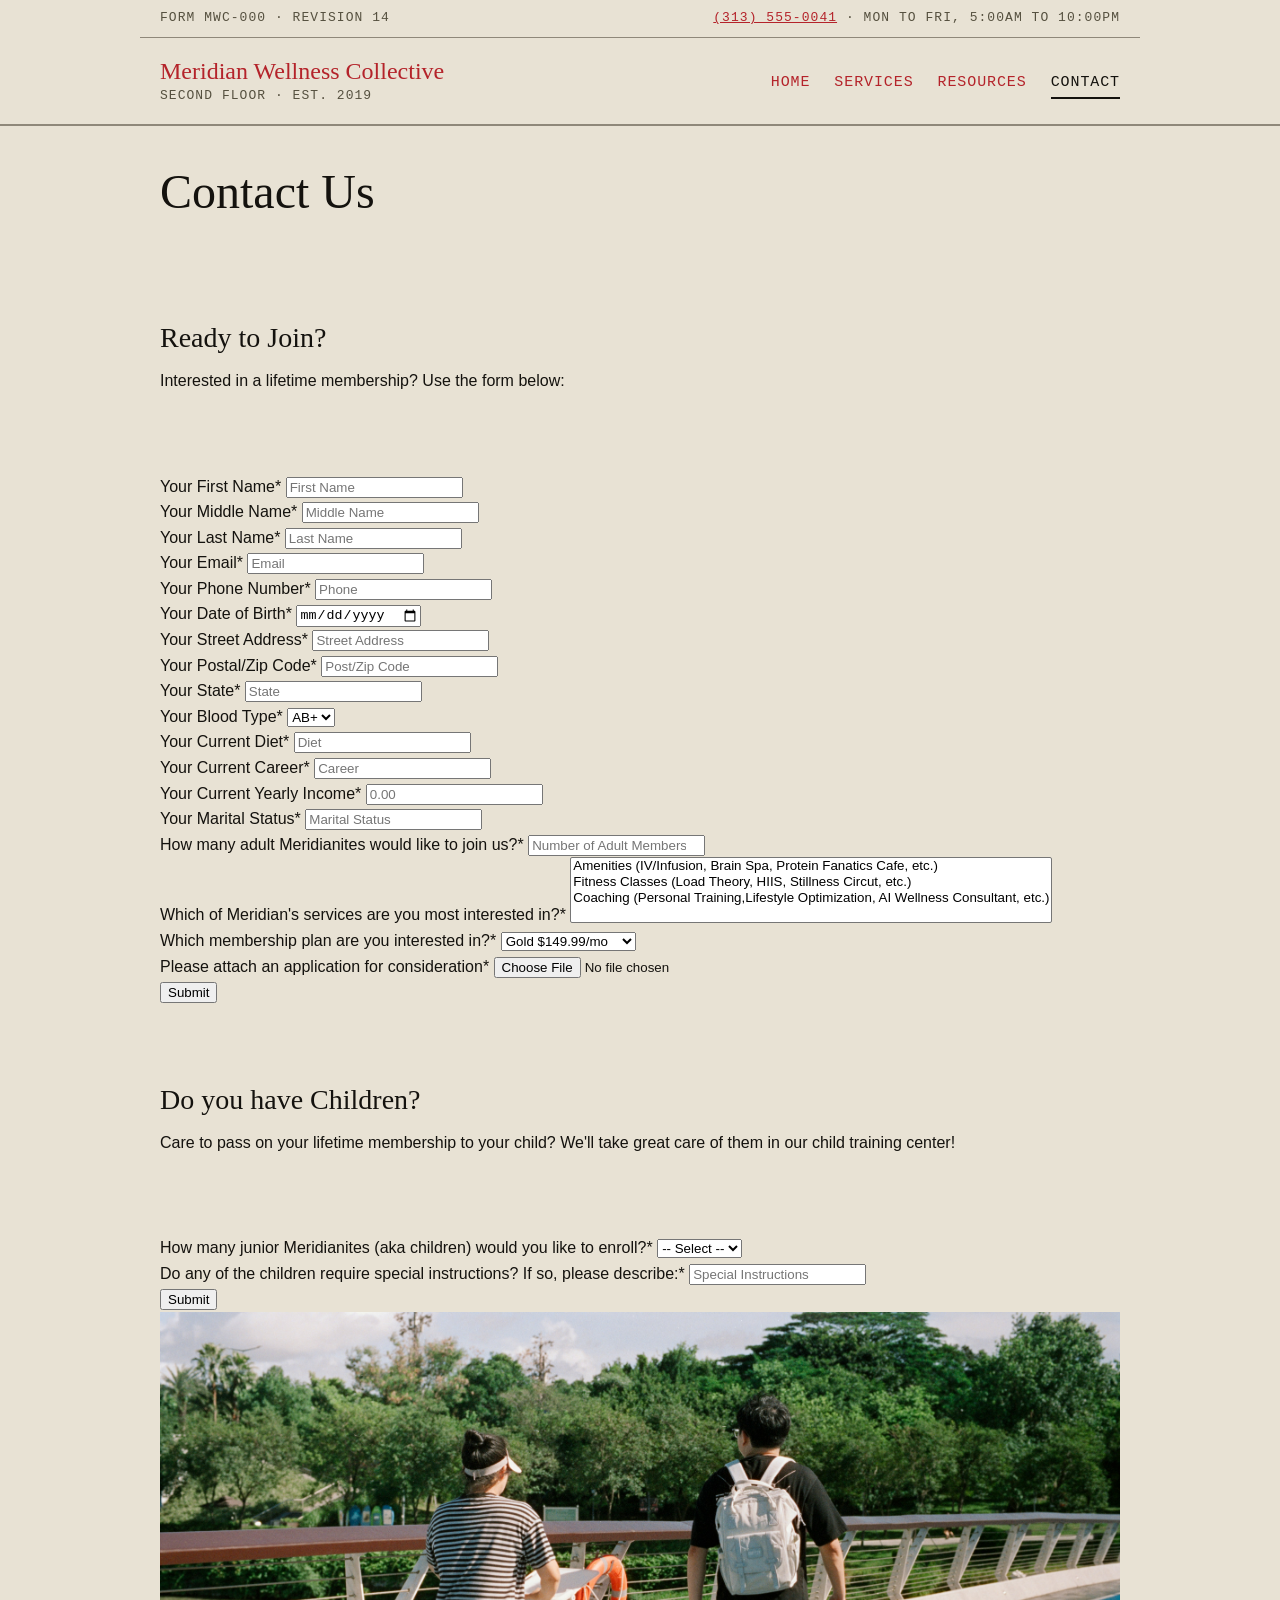
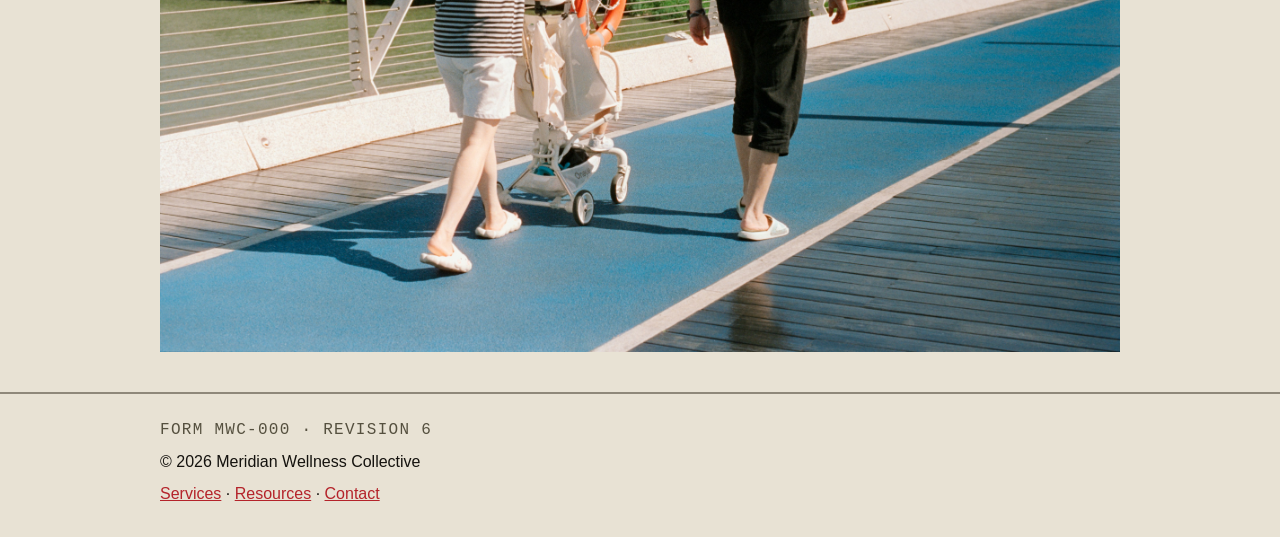
==== contact.html @ 4198a7de "updated form drop downs and image placement css to follow" ====
<!DOCTYPE html>
<html lang="en">

<head>
<meta charset="UTF-8" />
<meta name="viewport" content="width=device-width, initial-scale=1.0" />
<title>Home | Meridian Wellness Collective</title>
<meta name="description" content="Meridian Wellness Collective. A wellness facility on the second floor of the Meridian building in Detroit. Enrolment is ongoing." />
<link rel="stylesheet" href="style.css" />
</head>

<body>
<a class="skip-link" href="#main">Skip to main content</a>
<header class="paperwork site-header">
    <div class="header-bar">
    <p class="stamp">Form MWC-000 &middot; Revision 14</p>
    <p class="stamp header-contact">
        <a href="tel:+13135550041">(313) 555-0041</a>
        <span aria-hidden="true">&middot;</span>
        Mon to Fri, 5:00am to 10:00pm
    </p>
    </div>

    <div class="header-main">
    <a class="brand" href="index.html">
        Meridian Wellness Collective
        <span class="brand-sub">Second floor &middot; Est. 2019</span>
    </a>

    <nav class="site-nav" aria-label="Main">
        <ul>
        <li><a href="index.html">Home</a></li>
        <li><a href="services.html">Services</a></li>
        <li><a href="resources.html">Resources</a></li>
        <li><a href="contact.html" aria-current="page">Contact</a></li>
        </ul>
    </nav>
    </div>
</header>
    <main class="main">
        <section class="contact-heading">
            <div class="wrap">
                <h1>Contact Us</h1>
            </div>
        </section>
        <section class="contact-banner">
            <div class="wrap">
                <h2>Ready to Join?</h2>
                <p>Interested in a lifetime membership? Use the form below:</p>
            </div>
        </section>
        <section class="form-layout">
            <div class="wrap">
                <form>
                    <div class="field">
                        <label for="fname">Your First Name<span class="required">*</span></label>
                        <input type="text" id="fname" name="fname" required autocomplete="given-name" placeholder="First Name">
                    </div>
                    <div class="field">
                        <label for="mname">Your Middle Name<span class="required">*</span></label>
                        <input type="text" id="mname" name="middle-name" required autocomplete="additional-name" placeholder="Middle Name">
                    </div>
                    <div class="field">
                        <label for="lname">Your Last Name<span class="required">*</span></label>
                        <input type="text" id="lname" name="lname" required autocomplete="family-name" placeholder="Last Name">
                    </div>
                    <div class="field">
                        <label for="email">Your Email<span class="required">*</span></label>
                        <input type="email" id="email" name="email" required autocomplete="email" placeholder="Email">
                    </div>
                    <div class="field">
                        <label for="phone">Your Phone Number<span class="required">*</span></label>
                        <input type="tel" id="phone" name="phone" required autocomplete="tel" placeholder="Phone">
                    </div>
                    <div class="field">
                        <label for="date">Your Date of Birth<span class="required">*</span></label>
                        <input type="date" id="date" name="date" required autocomplete="bday" placeholder="Date of Birth">
                    </div>
                    <div class="field">
                        <label for="street-address">Your Street Address<span class="required">*</span></label>
                        <input type="text" id="street-address" name="street-address" required autocomplete="address-line1" placeholder="Street Address">
                    </div>
                    <div class="field">
                        <label for="post">Your Postal/Zip Code<span class="required">*</span></label>
                        <input type="text" id="post" name="post" required autocomplete="postal-code" placeholder="Post/Zip Code">
                    </div>
                    <div class="field">
                        <label for="state">Your State<span class="required">*</span></label>
                        <input type="text" id="state" name="state" required autocomplete="address-level1" placeholder="State">
                    </div>
                    <div class="field">
                        <label for="blood">Your Blood Type<span class="required">*</span></label>
                        <select name="blood" id="blood" required>
                            <option value="o-neg">O-</option>
                            <option value="o-pos">O+</option>
                            <option value="a-neg" selected>A-</option>
                            <option value="a-pos" selected>A+</option>
                            <option value="b-neg" selected>B-</option>
                            <option value="b-pos" selected>B+</option>
                            <option value="ab-neg" selected>AB-</option>
                            <option value="ab-pos" selected>AB+</option>
                        </select>
                        <!--<input type="text" id="blood" name="blood" required placeholder="Blood Type">-->
                    </div>
                    <div class="field">
                        <label for="diet">Your Current Diet<span class="required">*</span></label>
                        <input type="text" id="diet" name="diet" required placeholder="Diet">
                    </div>
                    <div class="field">
                        <label for="career">Your Current Career<span class="required">*</span></label>
                        <input type="text" id="career" name="career" required placeholder="Career">
                    </div>
                    <div class="field">
                        <label for="income">Your Current Yearly Income<span class="required">*</span></label>
                        <input type="number" step="0.01" min="0" placeholder="0.00" aria-label="Amount in USD" id="income" name="income" required>
                    </div>
                    <div class="field">
                        <label for="marital">Your Marital Status<span class="required">*</span></label>
                        <input type="text" id="marital" name="marital" required placeholder="Marital Status">
                    </div>
                    <div class="field">
                        <label for="numAdults">How many adult Meridianites would like to join us?<span class="required">*</span></label>
                        <input type="number" id="numAdults" name="numAdults" required placeholder="Number of Adult Members">
                    </div>
                    <div class="field">
                        <label for="services">Which of Meridian's services are you most interested in?<span class="required">*</span></label>
                        <select name="services" id="services" multiple required>
                            <option value="amenities">Amenities (IV/Infusion, Brain Spa, Protein Fanatics Cafe, etc.)</option>
                            <option value="fitness-classes">Fitness Classes (Load Theory, HIIS, Stillness Circut, etc.)</option>
                            <option value="coaching">Coaching (Personal Training,Lifestyle Optimization, AI Wellness Consultant, etc.)</option>
                        </select>
                        <!--<input type="text" id="services" name="services" required placeholder="Services">-->
                    </div>
                    <div class="field">
                        <label for="plan">Which membership plan are you interested in?<span class="required">*</span></label>
                        <select name="plan" id="plan" required>
                            <option value="bronze">Bronze: $39.99/mo</option>
                            <option value="silver">Silver: $79.99/mo</option>
                            <option value="gold" selected>Gold $149.99/mo</option>
                        </select>
                        <!--<input type="text" id="plan" name="plan" required placeholder="Plan Selection">-->
                    </div>
                    <div class="field">
                        <label for="app">Please attach an application for consideration<span class="required">*</span></label>
                        <input type="file" id="app" name="app" accept=".pdf" required placeholder="Application">
                    </div>
                    <button type="submit">Submit</button>
                </form>
            </div>
        </section>

        <section class="childcare-description">
            <section class="contact-banner">
            <div class="wrap">
                <h2>Do you have Children?</h2>
                <p>Care to pass on your lifetime membership to your child? We'll take great care of them in our child training center!</p>
            </div>
            </section>
        </section>
        <section class="form-layout childcare-form-layout">
            <div class="wrap childcare-grid">
                <form id="dynamic-form">
                    <div class="field">
                        <label for="numChildren">How many junior Meridianites (aka children) would you like to enroll?<span class="required">*</span></label>
                        <select id="numChildren" name="numChildren">
                            <option value="">-- Select --</option>
                        </select>
                            <div id="childrenContainer"></div>
                    </div>
                    <div class="field">
                        <label for="specialInstructions">Do any of the children require special instructions? If so, please describe:<span class="required">*</span></label>
                        <input type="text" id="special" placeholder="Special Instructions">
                    </div>
                    <button type="submit">Submit</button>
                </form>
                <aside class="childcare-image">
                <img src="images/child_training.jpg"
                alt="Two adults walking outside one pushing a stroller with a child, the other wearing a backpack."
                width="1200" height="675"/>
                </aside>
            </div>
        </section>
        <script src="script.js"></script>
    </main>
<footer class="paperwork site-footer">
    <div class="wrap">
    <p class="stamp">Form MWC-000 &middot; Revision 6</p>
    <p>&copy; 2026 Meridian Wellness Collective</p>
    <p><a href="services.html">Services</a> &middot; <a href="resources.html">Resources</a> &middot; <a href="contact.html">Contact</a> </p>
    </div>
</footer>
</body>
</html>
---- style.css ----
/*Every section in the HTML needs a <div class="wrap"> directly
inside it. That div is what creates page padding and the
max width. Without it the text touches the screen edge. */


/* 1. Colors and fonts */
:root {
  /* The ad. Dark sections. */
  --ad-bg: #170B27;
  --ad-surface: #241137;
  --ad-text: #EDE6F5;
  --ad-cyan: #35E5E0;
  --ad-lilac: #C3A9E8;
  --ad-magenta: #FF3D9A;
  --ad-line: #453163;

  /* The paperwork. Light sections. */
  --paper-bg: #E8E2D4;
  --paper-surface: #F2EEE4;
  --paper-text: #14120E;
  --paper-muted: #55503F;
  --paper-red: #B4232A;
  --paper-line: #8F887A;

  /* Fonts */
  --font-display: Georgia, "Times New Roman", serif;
  --font-body: Verdana, Geneva, Arial, sans-serif;
  --font-doc: "Courier New", Courier, monospace;

  /* Spacing */
  --gap: 1.25rem;
  --gap-lg: 2.5rem;
  --pad-page: 1.25rem;
}


/* 2. BASE */
*,
*::before,
*::after {
  box-sizing: border-box;
}

body {
  margin: 0;
  background: var(--paper-bg);
  color: var(--paper-text);
  font-family: var(--font-body);
  font-size: 1rem;
  line-height: 1.6;
}

h1,
h2,
h3 {
  font-family: var(--font-display);
  font-weight: normal;
  line-height: 1.1;
  margin: 0 0 0.5em;
}

h1 {
  font-size: 2.25rem;
}

h2 {
  font-size: 1.75rem;
}

h3 {
  font-size: 1.25rem;
}

/* The promise. One per page. Hero text. */
.promise {
  font-family: var(--font-display);
  font-size: 2.75rem;
  line-height: 1.05;
  margin: 0 0 1rem;
  max-width: 18ch;
}

p {
  margin: 0 0 1rem;
}

p:last-child {
  margin-bottom: 0;
}

img {
  max-width: 100%;
  height: auto;
  display: block;
}

/* Courier is for anything that looks like a form: stamps,
   dates, footnotes. 16 point or larger. */
.stamp,
.field-note,
.register {
  font-family: var(--font-doc);
  font-size: 1rem;
}

.stamp {
  text-transform: uppercase;
  letter-spacing: 0.08em;
}

.field-note {
  display: block;
}


/* 3. The two section types. Put .ad or .paperwork on a
   <section>. That one class sets the colors for the block. */
.ad {
  background: var(--ad-bg);
  color: var(--ad-text);
}

.ad a {
  color: var(--ad-cyan);
}

.ad a:hover {
  color: var(--ad-magenta);
}

.ad h1,
.ad h2,
.ad h3 {
  color: var(--ad-text);
}

.ad .stamp,
.ad .field-note {
  color: var(--ad-lilac);
}

.paperwork {
  background: var(--paper-bg);
  color: var(--paper-text);
}

.paperwork a {
  color: var(--paper-red);
}

.paperwork a:hover {
  color: var(--paper-text);
}

.paperwork .stamp,
.paperwork .field-note {
  color: var(--paper-muted);
}


/* 4. Accessibility */
.skip-link {
  position: absolute;
  left: -9999px;
  background: var(--paper-text);
  color: #FFFFFF;
  padding: 0.75rem 1rem;
  z-index: 100;
}

.skip-link:focus {
  left: 0;
  top: 0;
}

:focus-visible {
  outline: 3px solid var(--paper-red);
  outline-offset: 2px;
}

.ad :focus-visible {
  outline-color: var(--ad-cyan);
}

/* The footnote number next to a claim */
.fn-ref {
  font-family: var(--font-doc);
  font-size: 0.75em;
  vertical-align: super;
  line-height: 0;
}

/* The list of footnotes at the bottom of the page */
.register {
  max-width: 70ch;
  color: var(--paper-muted);
  line-height: 1.55;
  padding-left: 1.5rem;
}

.register li {
  padding: 0.5rem 0;
}

.fn-back {
  font-family: var(--font-doc);
  font-size: 0.875rem;
  white-space: nowrap;
}

@media (prefers-reduced-motion: reduce) {

  *,
  *::before,
  *::after {
    animation-duration: 0.01ms !important;
    transition-duration: 0.01ms !important;
  }
}


/* 5. LAYOUT
   Mobile first. One breakpoint at 768px, at the bottom of
   this section. */

.wrap {
  max-width: 1000px;
  margin: 0 auto;
  padding: 2.5rem var(--pad-page);
}

.lede {
  font-size: 1.125rem;
}

.ad .lede {
  color: var(--ad-lilac);
}

.paperwork .lede {
  color: var(--paper-muted);
}

/* Header. Same markup on all four pages. */
.site-header {
  border-bottom: 2px solid var(--paper-line);
}

.header-bar {
  display: flex;
  flex-wrap: wrap;
  gap: 0.5rem 1.5rem;
  justify-content: space-between;
  align-items: baseline;
  max-width: 1000px;
  margin: 0 auto;
  padding: 0.5rem var(--pad-page);
  border-bottom: 1px solid var(--paper-line);
  font-size: 0.8125rem;
}

.header-bar .stamp {
  margin: 0;
  font-size: 0.8125rem;
}

.header-main {
  display: flex;
  flex-direction: column;
  gap: var(--gap);
  max-width: 1000px;
  margin: 0 auto;
  padding: 1.25rem var(--pad-page);
}

.brand {
  font-family: var(--font-display);
  font-size: 1.5rem;
  line-height: 1.15;
  text-decoration: none;
  color: var(--paper-text);
}

.brand:hover {
  color: var(--paper-red);
}

.brand-sub {
  display: block;
  font-family: var(--font-doc);
  font-size: 0.8125rem;
  text-transform: uppercase;
  letter-spacing: 0.08em;
  color: var(--paper-muted);
  margin-top: 0.25rem;
}

/* Navigation. Use the <ul> markup on every page. */
.site-nav ul {
  display: flex;
  flex-wrap: wrap;
  gap: 0.25rem 1.5rem;
  list-style: none;
  margin: 0;
  padding: 0;
}

.site-nav a {
  font-family: var(--font-doc);
  text-transform: uppercase;
  letter-spacing: 0.06em;
  font-size: 0.9375rem;
  text-decoration: none;
  padding: 0.375rem 0;
  border-bottom: 2px solid transparent;
}

.site-nav a:hover {
  border-bottom-color: var(--paper-red);
}

.site-nav a[aria-current="page"] {
  border-bottom-color: var(--paper-text);
  color: var(--paper-text);
}

/* Fallback so bare <nav><a> links are still readable on any
   page not yet converted to the <ul> markup. Delete once all
   four pages use .site-nav ul. */
header nav>a {
  display: inline-block;
  font-family: var(--font-doc);
  text-transform: uppercase;
  font-size: 0.9375rem;
  text-decoration: none;
  margin-right: 1.5rem;
  padding: 0.375rem 0;
}

/* Buttons */
.button {
  display: inline-block;
  font-family: var(--font-doc);
  font-size: 0.9375rem;
  text-transform: uppercase;
  letter-spacing: 0.06em;
  text-decoration: none;
  padding: 0.75rem 1.25rem;
  border: 2px solid currentColor;
}

.button:hover {
  background: var(--paper-text);
  color: var(--paper-surface);
}

.ad .button {
  color: var(--ad-cyan);
}

.ad .button:hover {
  background: var(--ad-cyan);
  color: var(--ad-bg);
}

.button-primary {
  background: var(--paper-red);
  border-color: var(--paper-red);
  color: var(--paper-surface);
}

.paperwork a.button-primary {
  color: var(--paper-surface);
}

.button-primary:hover {
  background: var(--paper-text);
  border-color: var(--paper-text);
}

.header-cta {
  align-self: flex-start;
}

/* Figures */
figure {
  margin: 0 0 var(--gap-lg);
}

figcaption {
  padding-top: 0.5rem;
  font-size: 0.9375rem;
}

.figure-full img {
  width: 100%;
  border: 1px solid var(--paper-line);
}

/* Two column split. One column until the breakpoint. */
.split {
  display: grid;
  grid-template-columns: 1fr;
  gap: var(--gap-lg);
}

.split>figure {
  margin: 0;
}

.split img {
  width: 100%;
  border: 1px solid var(--paper-line);
}

.split figcaption {
  padding-top: 0.5rem;
  font-size: 0.9375rem;
}

.split .field-note {
  display: block;
  color: var(--paper-muted);
}

/* Tables */
table {
  width: 100%;
  border-collapse: collapse;
  margin: 0 0 1.5rem;
  font-size: 0.9375rem;
}

caption {
  font-family: var(--font-doc);
  font-size: 1rem;
  text-align: left;
  padding-bottom: 0.5rem;
  color: var(--paper-muted);
}

thead th {
  font-family: var(--font-doc);
  font-size: 0.875rem;
  text-transform: uppercase;
  text-align: left;
  padding: 0.625rem 0.75rem;
  border-bottom: 2px solid var(--paper-line);
}

tbody th,
tbody td {
  text-align: left;
  padding: 0.625rem 0.75rem;
  border-bottom: 1px solid var(--paper-line);
  vertical-align: top;
}

/* Wide tables scroll sideways on a phone rather than
   squashing. Wrap the table in <div class="table-scroll">. */
.table-scroll {
  overflow-x: auto;
}

/* Tables in a dark section */
.ad caption {
  color: var(--ad-lilac);
}

.ad thead th,
.ad tbody th,
.ad tbody td {
  border-bottom-color: var(--ad-line);
}

/* Description lists. Used on services. */
dl {
  margin: 0 0 1.5rem;
}

dt {
  font-family: var(--font-doc);
  text-transform: uppercase;
  letter-spacing: 0.06em;
  font-size: 0.9375rem;
  padding-top: 0.75rem;
  border-top: 1px solid var(--paper-line);
}

dd {
  margin: 0.25rem 0 0.75rem;
  color: var(--paper-muted);
}

.ad dt {
  border-top-color: var(--ad-line);
}

.ad dd {
  color: var(--ad-lilac);
}

/* Footer */
.site-footer {
  border-top: 2px solid var(--paper-line);
}

.site-footer .wrap {
  padding-top: 1.5rem;
  padding-bottom: 1.5rem;
}

.site-footer p {
  margin-bottom: 0.375rem;
}


/* 5B. BREAKPOINT
   Everything above is the mobile layout. */

h1 {
  font-size: 3rem;
}

.promise {
  font-size: 4rem;
}

.header-main {
  flex-direction: row;
  align-items: center;
  justify-content: space-between;
  gap: var(--gap-lg);
}

.header-cta {
  align-self: center;
}

.split {
  grid-template-columns: 1fr 1fr;
  align-items: start;
}

.split-wide {
  grid-template-columns: 1fr 1.4fr;
}

.stats {
  grid-template-columns: repeat(3, 1fr);
}

.gallery {
  grid-template-columns: repeat(3, 1fr);
}

.quotes {
  grid-template-columns: repeat(3, 1fr);
}

.visit {
  grid-template-columns: 1fr 1fr;
}

.svc-plans {
  grid-template-columns: repeat(3, 1fr);
}

.resource-grid {
  grid-template-columns: repeat(3, 1fr);
}

.supplemental-links {
  grid-template-columns: repeat(2, 1fr);
}

.form-grid {
  grid-template-columns: 1fr 1fr;
}


/* 6. PER PAGE
   Add rules under your name. Prefix your class names. */


/* Home - Danny */
.gallery img {
  height: 320px;
  object-fit: cover;
  object-position: top;
}

.record figure img {
  max-height: 420px;
  object-fit: cover;
  object-position: top;
}

/* Filed figures */
/* Image beside a table. The table gets the wider column. */
.split-wide {
  grid-template-columns: 1fr;
}

.stats {
  display: grid;
  grid-template-columns: 1fr 1fr;
  gap: 1px;
  background: var(--paper-line);
  border: 1px solid var(--paper-line);
  margin: 0;
}

.stat {
  background: var(--paper-surface);
  padding: 1rem;
}

.stat dt {
  border-top: none;
  padding-top: 0;
  font-size: 0.8125rem;
  color: var(--paper-muted);
}

.stat dd {
  font-family: var(--font-display);
  font-size: 2rem;
  line-height: 1;
  margin: 0.375rem 0 0;
  color: var(--paper-text);
}


/* Before and after */
.evidence {
  display: grid;
  grid-template-columns: 1fr;
  gap: var(--gap-lg);
  margin-bottom: var(--gap-lg);
}

.split .evidence {
  display: grid;
  grid-template-columns: 1fr 1fr;
  gap: var(--gap);
}

.evidence figure {
  margin: 0;
}

.evidence img {
  width: 100%;
  border: 1px solid var(--paper-line);
}

/* The six principles */
.doctrine {
  max-width: 60ch;
  padding-left: 1.5rem;
  margin: 0;
}

.doctrine li {
  padding: 0.625rem 0;
  border-bottom: 1px solid var(--ad-line);
}

.doctrine li:last-child {
  border-bottom: none;
}

.doctrine strong {
  color: var(--ad-cyan);
  font-weight: normal;
}

/* Founder photographic record */
.gallery-heading {
  margin-top: var(--gap-lg);
}

.gallery {
  display: grid;
  grid-template-columns: 1fr;
  gap: var(--gap-lg);
}

.gallery figure {
  margin: 0;
}

.gallery img {
  width: 100%;
  border: 1px solid var(--paper-line);
}

.plate {
  display: block;
  font-family: var(--font-doc);
  font-size: 0.8125rem;
  text-transform: uppercase;
  letter-spacing: 0.08em;
  color: var(--paper-muted);
  margin-bottom: 0.25rem;
}

/* Member voices */
.quotes {
  display: grid;
  grid-template-columns: 1fr;
  gap: var(--gap-lg);
}

.quote {
  margin: 0;
}

.quote blockquote {
  margin: 0 0 0.75rem;
  padding-left: 1rem;
  border-left: 2px solid var(--ad-cyan);
  font-family: var(--font-display);
  font-size: 1.25rem;
  line-height: 1.35;
}

.quote figcaption {
  font-family: var(--font-doc);
  font-size: 0.875rem;
  color: var(--ad-lilac);
  padding-top: 0;
}

/* Visiting */
.visit {
  display: grid;
  grid-template-columns: 1fr;
  gap: var(--gap-lg);
  align-items: start;
}

.map-frame iframe {
  width: 100%;
  height: 320px;
  border: 1px solid var(--paper-line);
  display: block;
}

.map-frame .field-note {
  padding-top: 0.5rem;
}


/* Services - Nyeri. Prefix: svc- */

.services-nav {
  display: flex;
  flex-wrap: wrap;
  gap: 0.5rem 1.5rem;
  padding-bottom: 1.5rem;
  border-bottom: 1px solid var(--paper-line);
  margin-bottom: var(--gap-lg);
}

.services-nav a {
  font-family: var(--font-doc);
  font-size: 0.9375rem;
  text-transform: uppercase;
  letter-spacing: 0.06em;
}

/* Membership plans, built by script.js from planData */
.svc-plans {
  display: grid;
  grid-template-columns: 1fr;
  gap: var(--gap);
}

.plan-card {
  background: var(--paper-surface);
  border: 1px solid var(--paper-line);
  padding: 1.25rem;
}

.plan-card h3 {
  font-family: var(--font-doc);
  font-size: 1rem;
  text-transform: uppercase;
  letter-spacing: 0.08em;
  margin-bottom: 0.5rem;
}

.plan-card .plan-price {
  font-family: var(--font-display);
  font-size: 2rem;
  line-height: 1;
  margin: 0 0 0.75rem;
}

.plan-card ul {
  margin: 0;
  padding-left: 1.25rem;
  font-size: 0.9375rem;
  color: var(--paper-muted);
}

.plan-card li {
  padding: 0.25rem 0;
}


/* Resources - Wyatt. Prefix: res- */
#res-page-head {
 
#res-page-head {
  font-size: 2.25rem;
  font-weight: normal;
  line-height: 1.1;
  text-transform: uppercase;
  text-align: center;
  font-family: var(--font-display);
}

#res-wellness-heading {
  font-size: 1.75rem;
  font-weight: normal;
  line-height: 1.1;
  text-align: center;
  font-family: var(--font-display);
}

.res-video {
  margin: 0 0 2.5rem;
  padding-bottom: 2rem;
  border-bottom: 1px solid #e0e0e0;
}

.res-video-content {
  max-width: 640px;
  margin: 0 auto;
}

.res-video-content video {
  width: 100%;
  border-radius: 10px;
  box-shadow: 0 1px 3px rgba(0, 0, 0, 0.06);
}

.res-video-content figcaption {
  padding-top: 0.5rem;
  text-align: center;
}

.res-resource-grid {
  display: grid;
  grid-template-columns: repeat(auto-fit, minmax(280px, 1fr));
  gap: 1.25rem;
}

.res-resource-card {
  display: flex;
  align-items: center;
  justify-content: space-between;
  gap: 1rem;
  background: #fff;
  border: 1px solid #e5e5e5;
  border-radius: 10px;
  padding: 1rem 1.25rem;
  box-shadow: 0 1px 3px rgba(0, 0, 0, 0.06);
  transition: transform 0.15s ease, box-shadow 0.15s ease;
}

.res-resource-card:hover {
  transform: translateY(-2px);
  box-shadow: 0 4px 10px rgba(0, 0, 0, 0.1);
}

.res-resource-card a {
  flex: 1;
  font-weight: 600;
  font-size: 1.05rem;
  color: #1a1a1a;
  text-decoration: none;
}

.res-resource-card a:hover {
  color: #ff6a00;
  text-decoration: underline;
}

.res-resource-card img {
  width: 100px;
  height: 100px;
  object-fit: contain;
  background: #f2f2f2;
  border-radius: 8px;
  flex-shrink: 0;
}


/* ---------- Supplemental products grid ---------- */
.res-supplemental {
  margin-top: 2.5rem;
  padding-top: 2rem;
  border-top: 1px solid #e0e0e0;
}

.res-supplemental-links {
  display: grid;
  grid-template-columns: repeat(auto-fit, minmax(200px, 1fr));
  gap: 1.25rem;
}

.res-supplemental-links {
.res-supplemental-links > a {
  display: flex;
  flex-direction: column;
  justify-content: center;
  background: #fff;
  border: 1px solid #e5e5e5;
  border-radius: 10px;
  padding: 1rem;
  text-align: center;
  text-decoration: none;
  color: inherit;
  box-shadow: 0 1px 3px rgba(0, 0, 0, 0.06);
  transition: transform 0.15s ease, box-shadow 0.15s ease;
}

.res-supplemental-links:hover {
.res-supplemental-links > a:hover {
  transform: translateY(-2px);
  box-shadow: 0 4px 10px rgba(0, 0, 0, 0.1);
  color: #ff6a00;
}

.res-supplemental-links img {
  width: 100%;
  height: 150px;
  object-fit: cover;
  border-radius: 6px;
  margin-bottom: 0.75rem;
  display: block;
}

.res-supplemental-links a {
  font-weight: 600;
  font-size: 1.05rem;
  color: #1a1a1a;
  text-decoration: none;
  margin-bottom: 0.4rem;
}

.res-supplemental-links a:hover {
  color: #ff6a00;
  text-decoration: underline;
}

.res-supplemental-links p {
  margin: 0;
  font-size: 0.9rem;
  color: #555;
  line-height: 1.4;
}

@media (max-width: 480px) {
  .supplemental-links {
    grid-template-columns: 1fr;
  }
}


  .res-supplemental-links {
    grid-template-columns: 1fr;
  }
}
/* Contact - Christina. Prefix: con- */

form {
  background: var(--paper-surface);
  border: 1px solid var(--paper-line);
  padding: 1.25rem;
}

/* Put class="form-grid" on the div wrapping the .field rows
   to get two columns above the breakpoint. */
.form-grid {
  display: grid;
  grid-template-columns: 1fr;
  gap: var(--gap);
}

.field {
  display: flex;
  flex-direction: column;
  gap: 0.375rem;
  margin-bottom: var(--gap);
}

label {
  font-family: var(--font-doc);
  font-size: 0.9375rem;
  text-transform: uppercase;
  letter-spacing: 0.04em;
}

.required {
  color: var(--paper-red);
  margin-left: 0.25rem;
}

input,
select,
textarea {
  font-family: var(--font-body);
  font-size: 1rem;
  padding: 0.625rem;
  border: 1px solid var(--paper-line);
  background: #FFFFFF;
  color: var(--paper-text);
  width: 100%;
}

input[type="file"] {
  padding: 0.5rem;
  background: var(--paper-bg);
}

fieldset {
  border: 1px solid var(--paper-line);
  padding: 1rem;
  margin: 0 0 var(--gap);
  display: flex;
  flex-direction: column;
  gap: 0.375rem;
}

legend {
  font-family: var(--font-doc);
  font-size: 0.9375rem;
  text-transform: uppercase;
  letter-spacing: 0.06em;
  padding: 0 0.5rem;
}

button[type="submit"] {
  font-family: var(--font-doc);
  font-size: 0.9375rem;
  text-transform: uppercase;
  letter-spacing: 0.06em;
  padding: 0.75rem 1.25rem;
  background: var(--paper-red);
  color: var(--paper-surface);
  border: 2px solid var(--paper-red);
  cursor: pointer;
}

button[type="submit"]:hover {
  background: var(--paper-text);
  border-color: var(--paper-text);
}

@media (min-width: 768px) {
  .wrap {
    padding-left: 2rem;
    padding-right: 2rem;
  }
  .wrap { padding-left: 2rem; padding-right: 2rem;}
  } 

.contact-heading {
  padding-bottom: 0;
}

.contact-banner{
  padding-bottom:0;
  background: var(--ad-bg);
  color: var(--ad-text);
  padding: 48px 0;
  border-top: 1px solid var(--ad-line);
  border-bottom: 1px solid var(--ad-line);
}

.contact-banner h2{
  color: var(--ad-cyan);
  text-transform: uppercase;
  letter-spacing: 1px;
}

.contact-banner p{
  color: var(--ad-lilac);
}
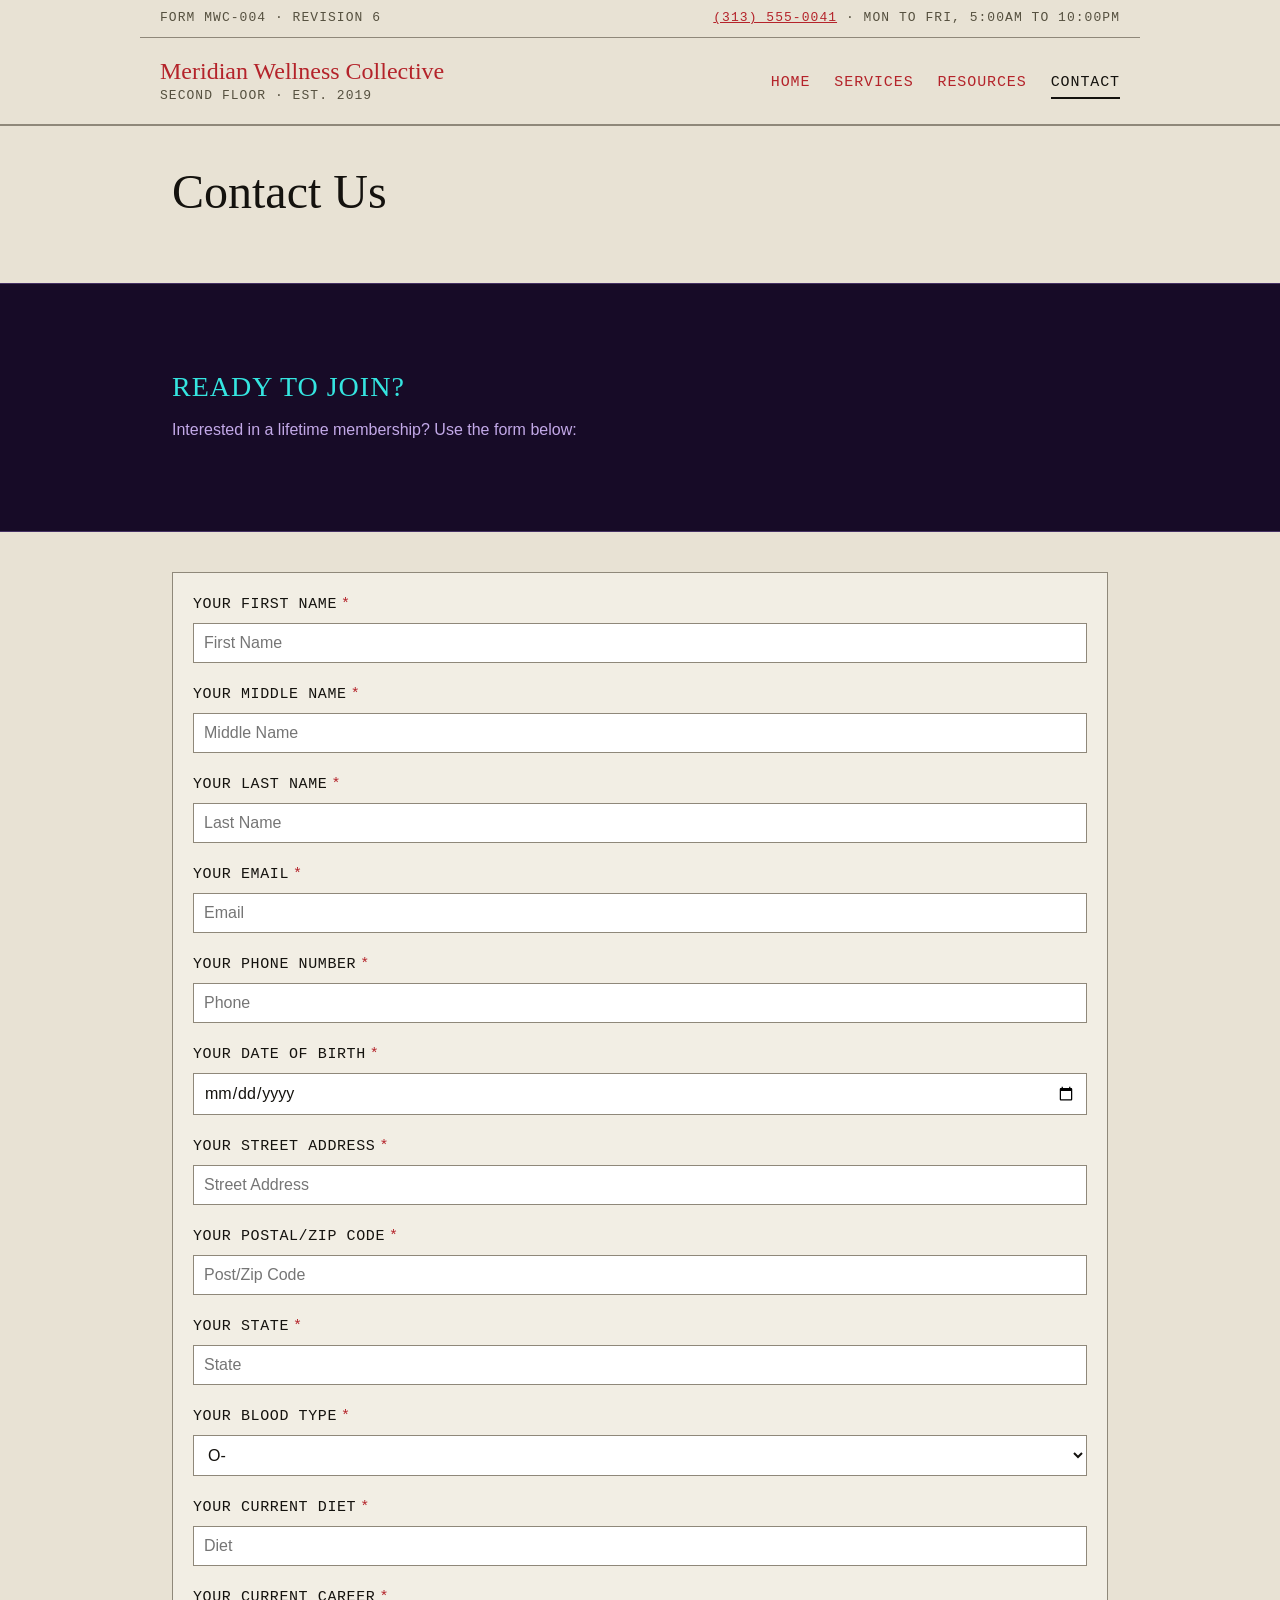
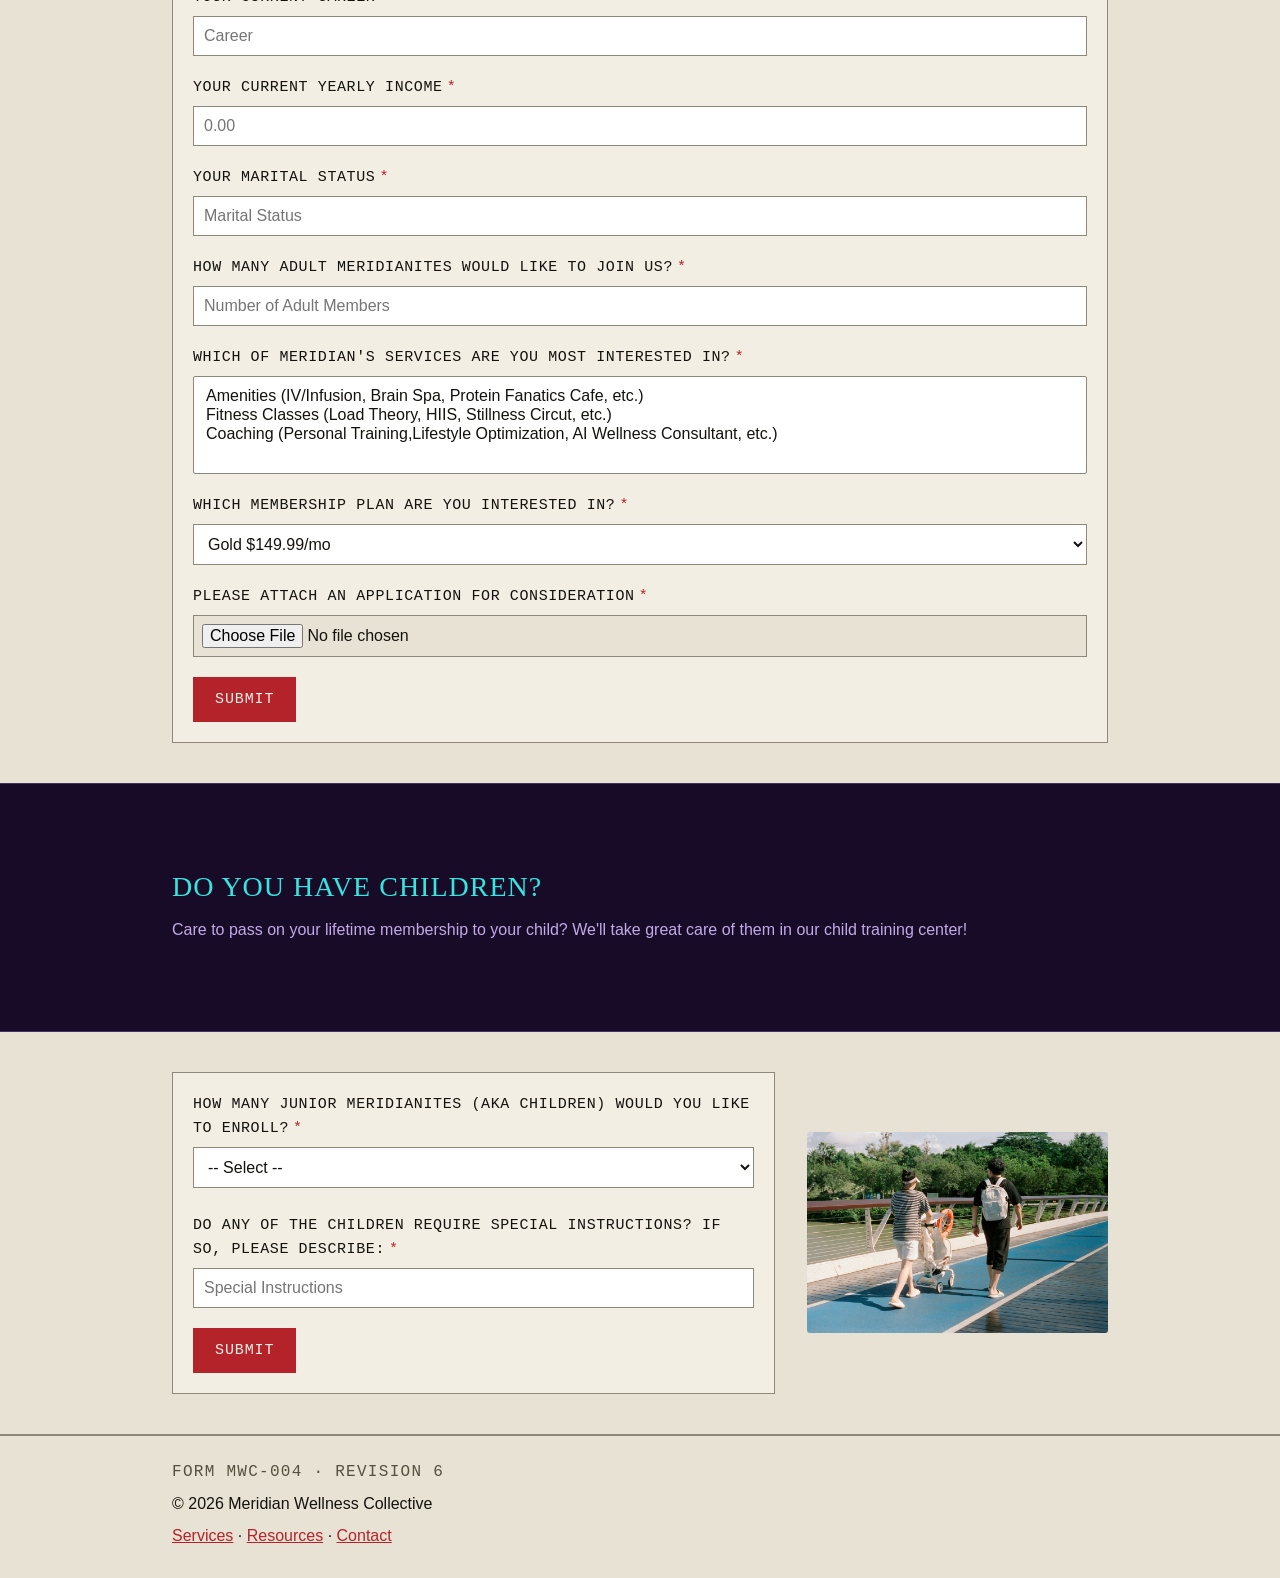
==== commit 00913acc: "small tweaks" ====
--- a/contact.html
+++ b/contact.html
@@ -13,7 +13,7 @@
 <a class="skip-link" href="#main">Skip to main content</a>
 <header class="paperwork site-header">
     <div class="header-bar">
-    <p class="stamp">Form MWC-000 &middot; Revision 14</p>
+    <p class="stamp">Form MWC-004 &middot; Revision 6</p>
     <p class="stamp header-contact">
         <a href="tel:+13135550041">(313) 555-0041</a>
         <span aria-hidden="true">&middot;</span>
@@ -93,12 +93,12 @@
                         <select name="blood" id="blood" required>
                             <option value="o-neg">O-</option>
                             <option value="o-pos">O+</option>
-                            <option value="a-neg" selected>A-</option>
-                            <option value="a-pos" selected>A+</option>
-                            <option value="b-neg" selected>B-</option>
-                            <option value="b-pos" selected>B+</option>
-                            <option value="ab-neg" selected>AB-</option>
-                            <option value="ab-pos" selected>AB+</option>
+                            <option value="a-neg">A-</option>
+                            <option value="a-pos">A+</option>
+                            <option value="b-neg">B-</option>
+                            <option value="b-pos">B+</option>
+                            <option value="ab-neg">AB-</option>
+                            <option value="ab-pos">AB+</option>
                         </select>
                         <!--<input type="text" id="blood" name="blood" required placeholder="Blood Type">-->
                     </div>
@@ -184,7 +184,7 @@
     </main>
 <footer class="paperwork site-footer">
     <div class="wrap">
-    <p class="stamp">Form MWC-000 &middot; Revision 6</p>
+    <p class="stamp">Form MWC-004 &middot; Revision 6</p>
     <p>&copy; 2026 Meridian Wellness Collective</p>
     <p><a href="services.html">Services</a> &middot; <a href="resources.html">Resources</a> &middot; <a href="contact.html">Contact</a> </p>
     </div>
--- a/style.css
+++ b/style.css
@@ -812,7 +812,6 @@
 
 
 /* Resources - Wyatt. Prefix: res- */
-#res-page-head {
  
 #res-page-head {
   font-size: 2.25rem;
@@ -913,7 +912,6 @@
   gap: 1.25rem;
 }
 
-.res-supplemental-links {
 .res-supplemental-links > a {
   display: flex;
   flex-direction: column;
@@ -929,7 +927,7 @@
   transition: transform 0.15s ease, box-shadow 0.15s ease;
 }
 
-.res-supplemental-links:hover {
+
 .res-supplemental-links > a:hover {
   transform: translateY(-2px);
   box-shadow: 0 4px 10px rgba(0, 0, 0, 0.1);
@@ -969,7 +967,7 @@
   .supplemental-links {
     grid-template-columns: 1fr;
   }
-}
+
 
 
   .res-supplemental-links {
@@ -1091,4 +1089,24 @@
 
 .contact-banner p{
   color: var(--ad-lilac);
-}+}
+
+.childcare-grid{
+  display:grid;
+  grid-template-columns: 1fr;
+  gap:32px;
+  align-items: center;
+}
+
+@media (min-width: 768px) {
+  .childcare-grid {
+    grid-template-columns: 2fr 1fr;
+  }
+}
+
+.childcare-image img {
+  width: 100%;
+  height: auto;
+  display:block;
+  border-radius:3px;
+}
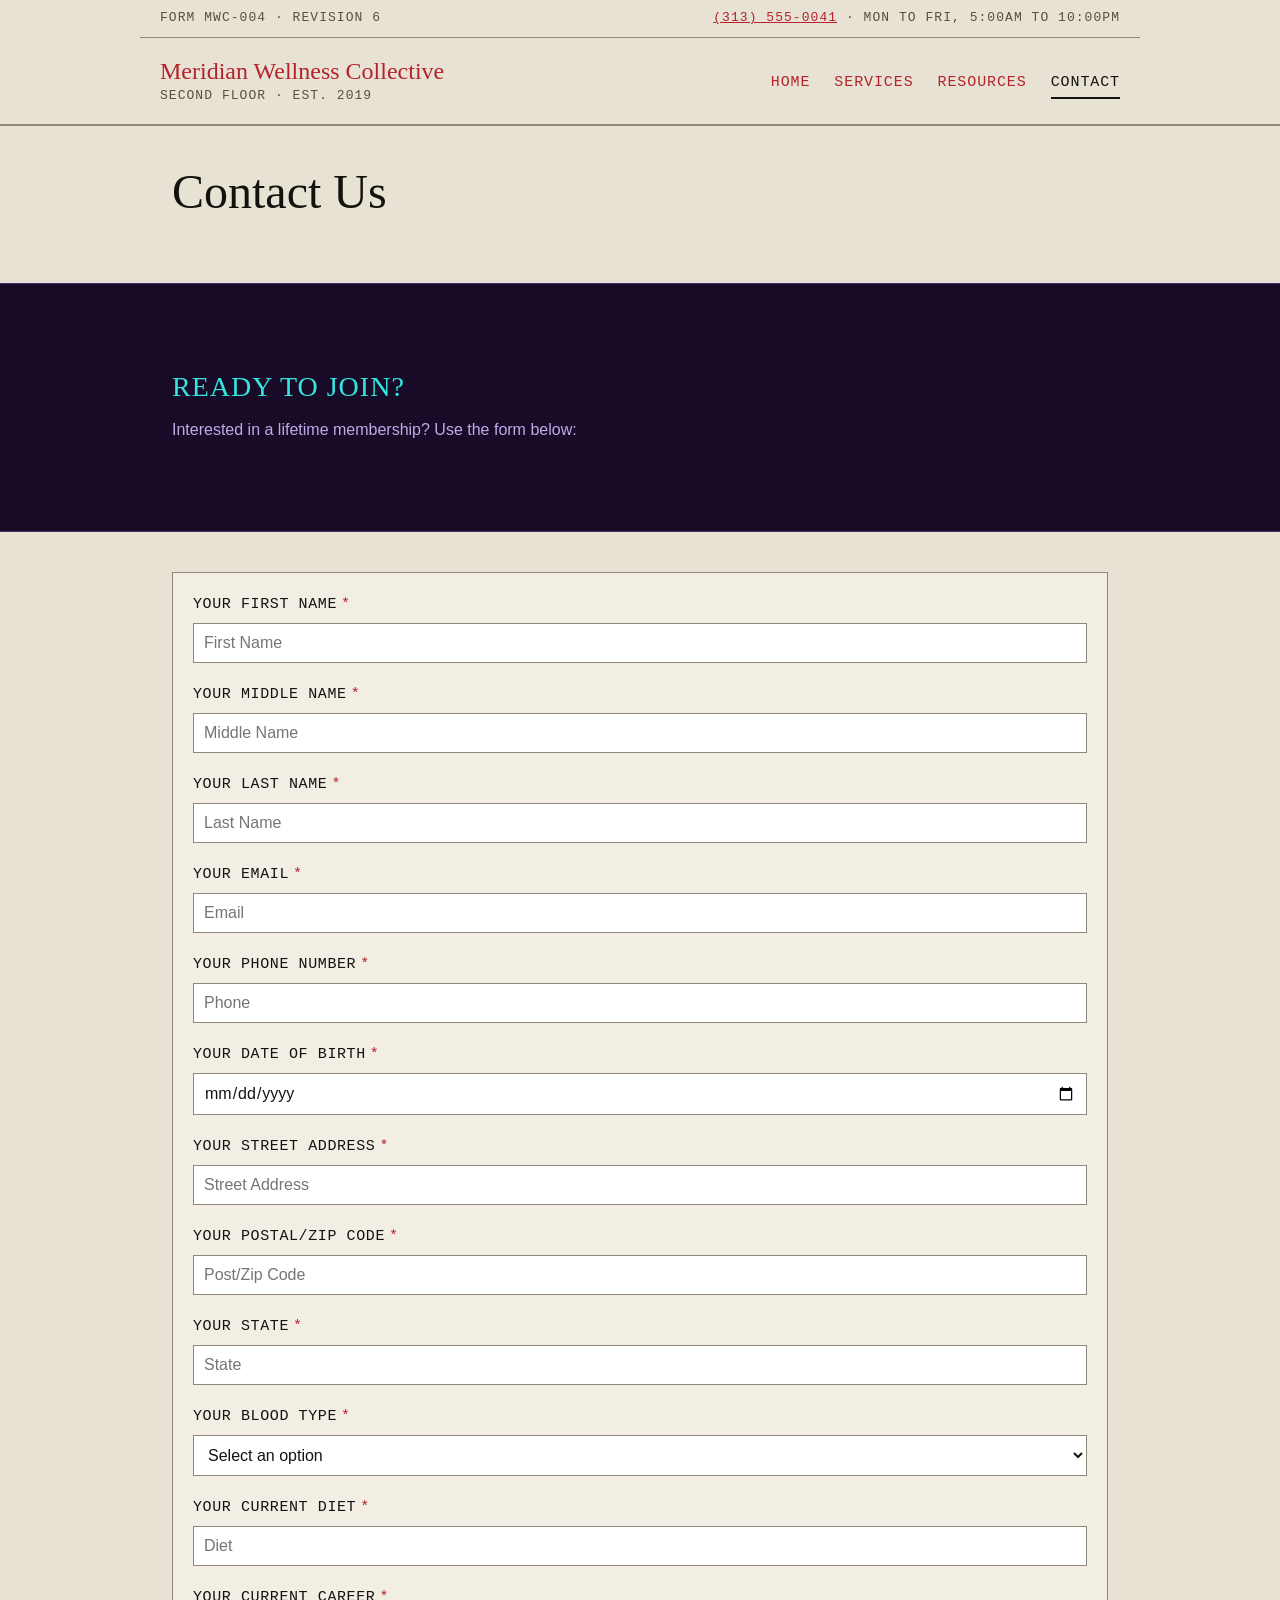
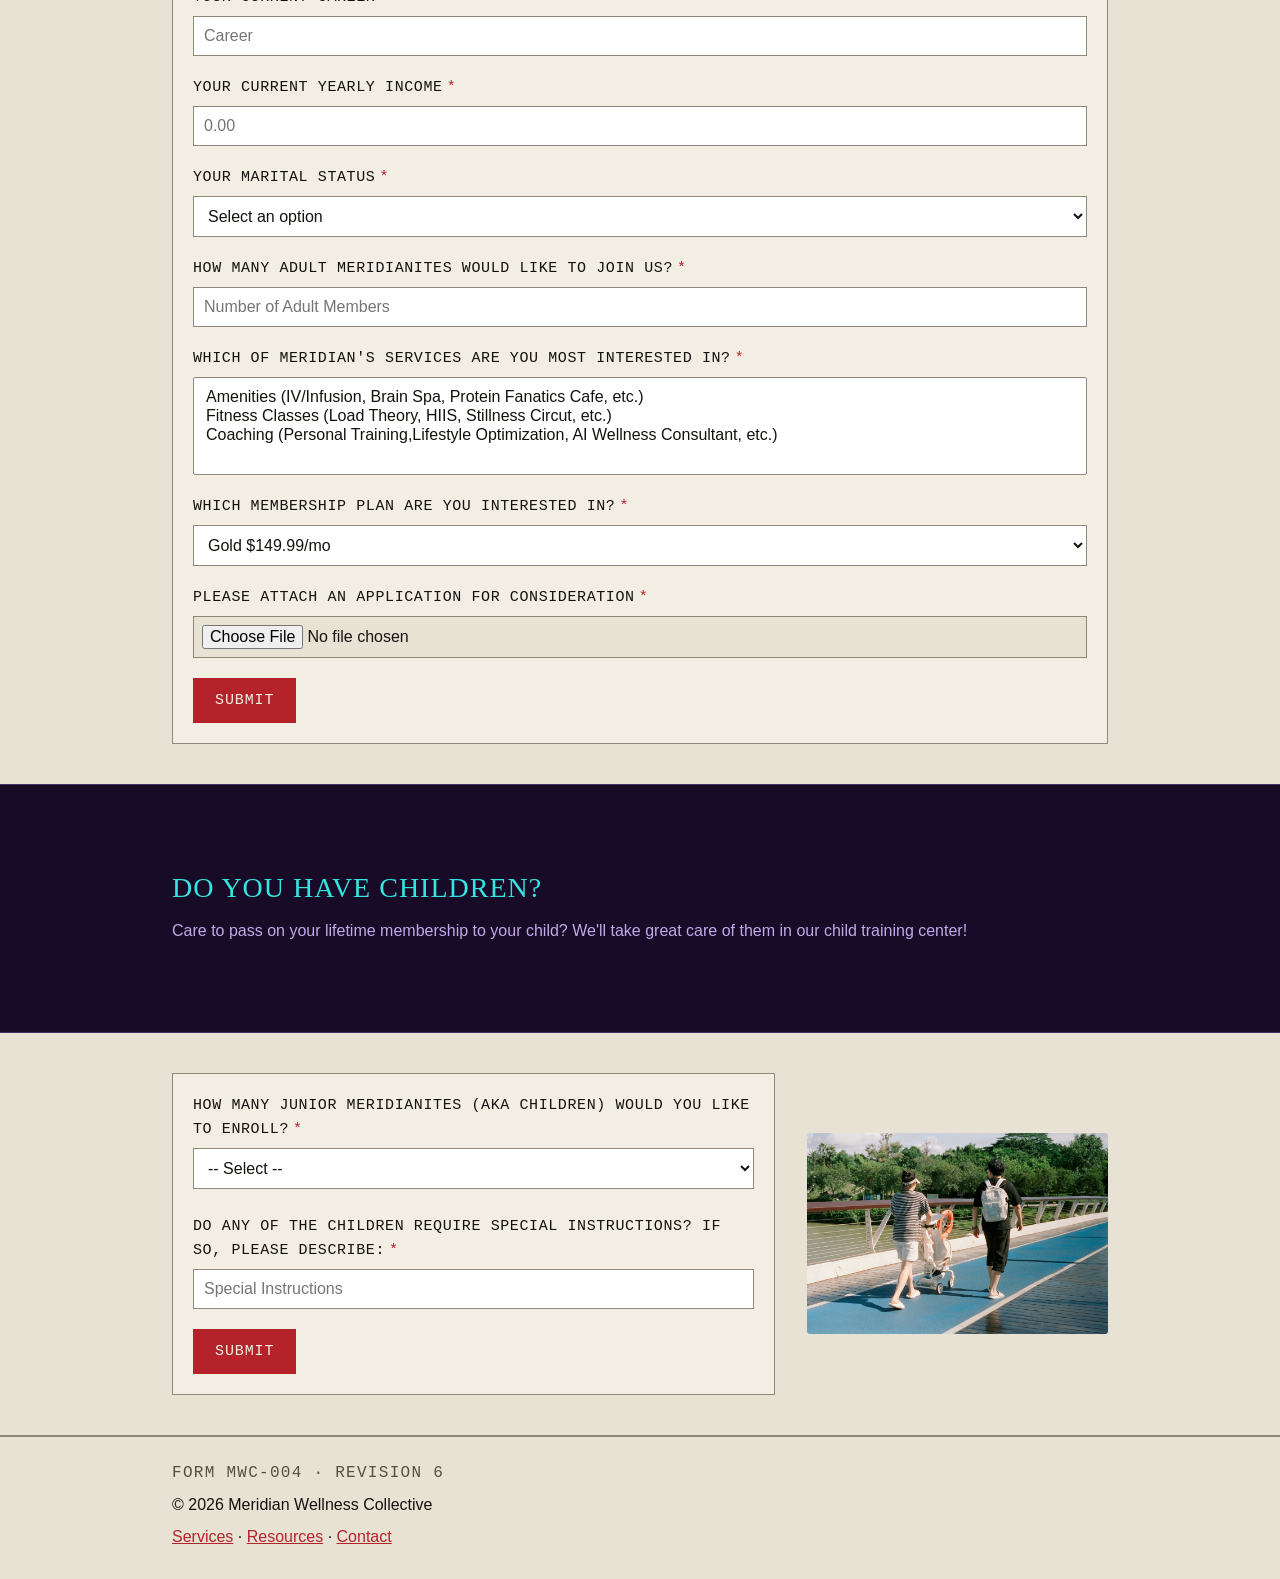
==== commit 2b8c2768: "fixing dropdowns" ====
--- a/contact.html
+++ b/contact.html
@@ -91,6 +91,7 @@
                     <div class="field">
                         <label for="blood">Your Blood Type<span class="required">*</span></label>
                         <select name="blood" id="blood" required>
+                            <option value="" disabled selected hidden>Select an option</option>
                             <option value="o-neg">O-</option>
                             <option value="o-pos">O+</option>
                             <option value="a-neg">A-</option>
@@ -116,7 +117,15 @@
                     </div>
                     <div class="field">
                         <label for="marital">Your Marital Status<span class="required">*</span></label>
-                        <input type="text" id="marital" name="marital" required placeholder="Marital Status">
+                        <select name="marital" id="marital" required>
+                            <option value="" disabled selected hidden>Select an option</option>
+                            <option value="single">Single (never married)</option>
+                            <option value="single">Married</option>
+                            <option value="single">Divorced</option>
+                            <option value="single">Widowed</option>
+                            <option value="complicated">It's Complicated</option>
+                        </select>
+                        <!--<input type="text" id="marital" name="marital" required placeholder="Marital Status">-->
                     </div>
                     <div class="field">
                         <label for="numAdults">How many adult Meridianites would like to join us?<span class="required">*</span></label>
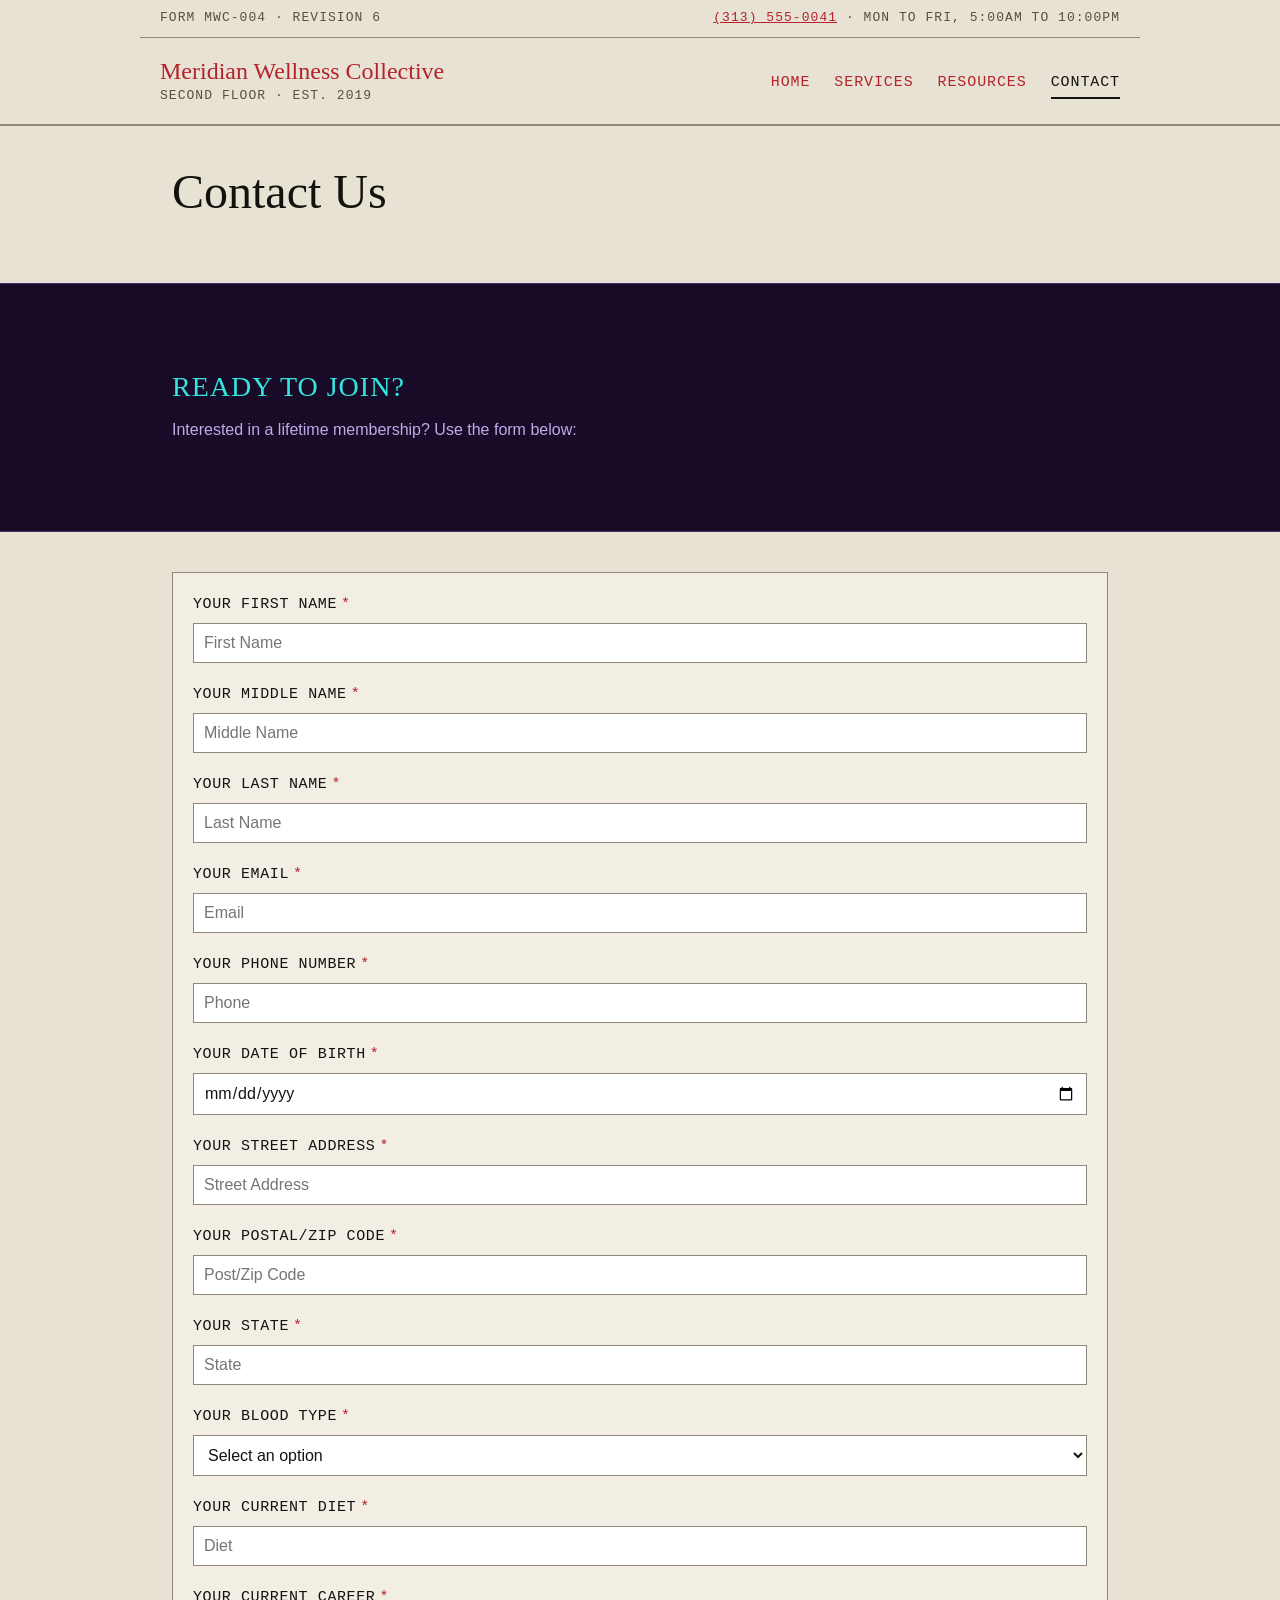
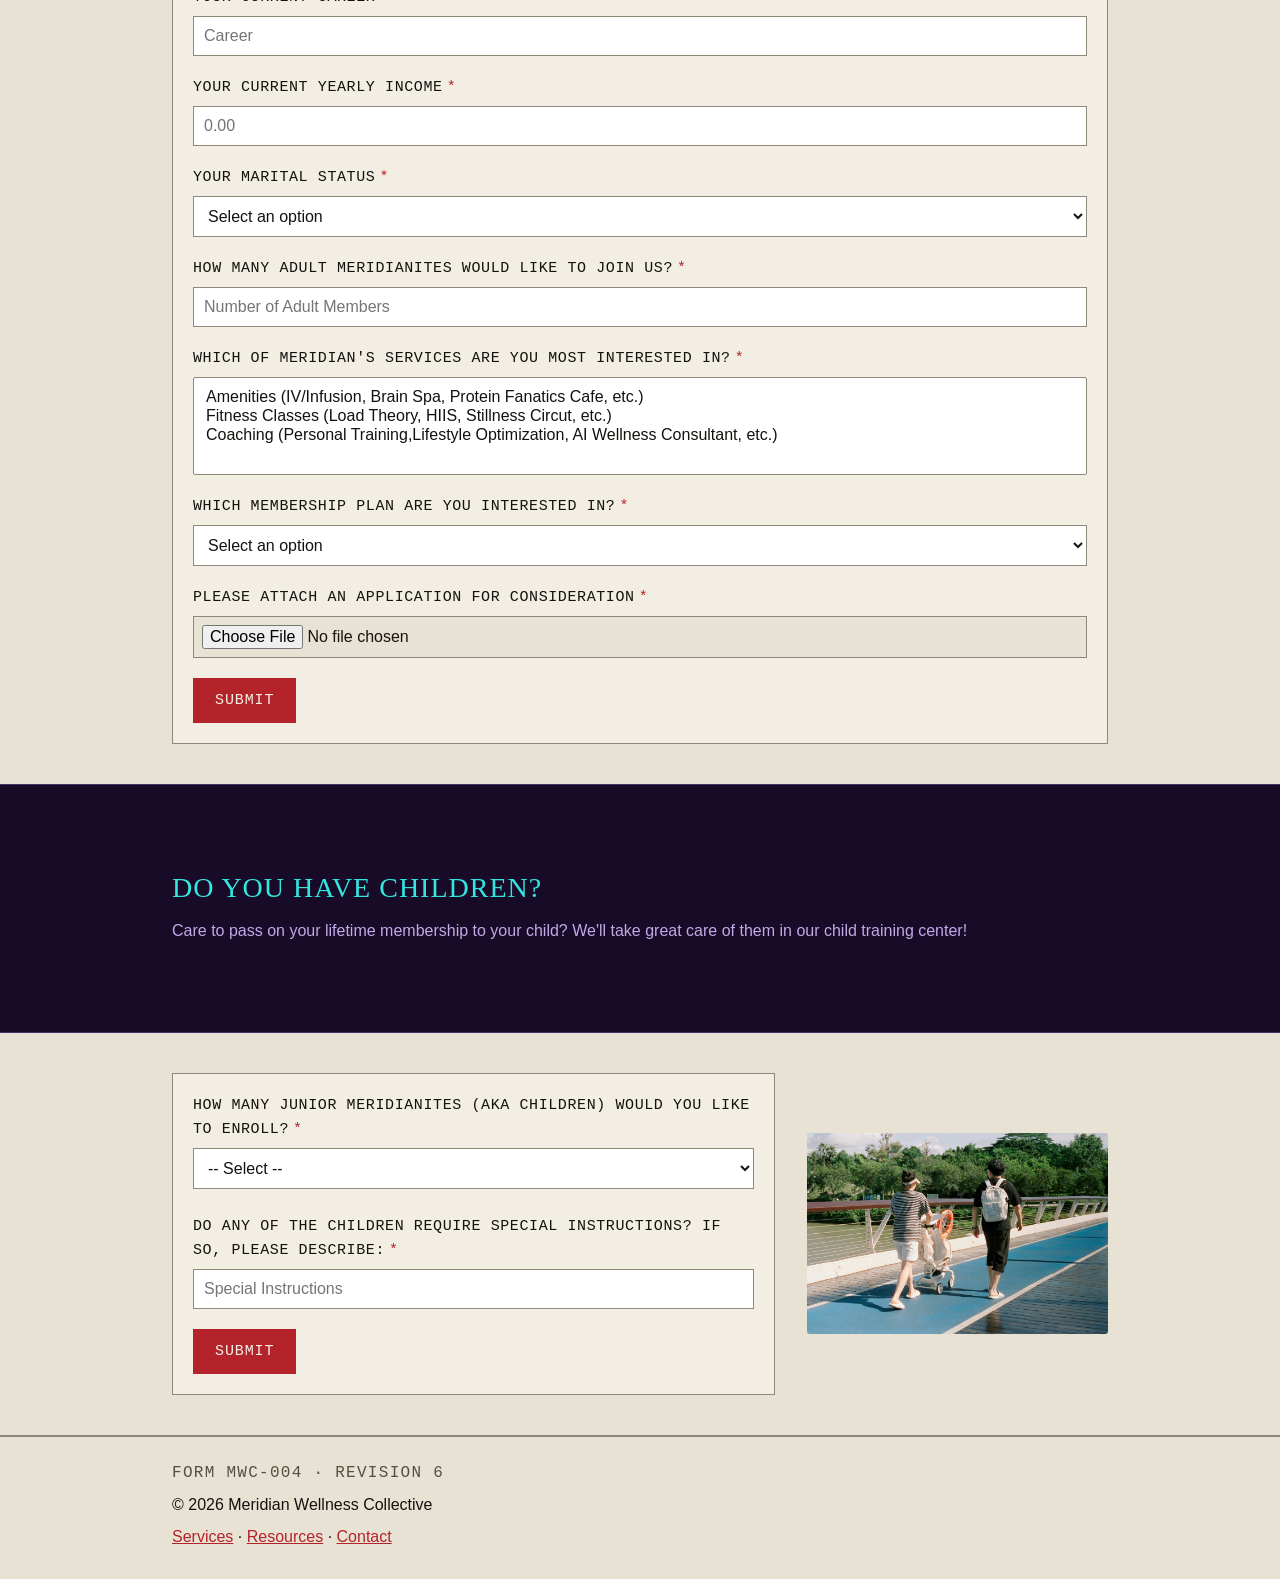
==== commit 930e4dc1: "added blank default option for membership" ====
--- a/contact.html
+++ b/contact.html
@@ -74,7 +74,7 @@
                     </div>
                     <div class="field">
                         <label for="date">Your Date of Birth<span class="required">*</span></label>
-                        <input type="date" id="date" name="date" required autocomplete="bday" placeholder="Date of Birth">
+                        <input type="date" id="date" name="date" required autocomplete="bday">
                     </div>
                     <div class="field">
                         <label for="street-address">Your Street Address<span class="required">*</span></label>
@@ -143,15 +143,16 @@
                     <div class="field">
                         <label for="plan">Which membership plan are you interested in?<span class="required">*</span></label>
                         <select name="plan" id="plan" required>
+                            <option value="" disabled selected hidden>Select an option</option>
                             <option value="bronze">Bronze: $39.99/mo</option>
                             <option value="silver">Silver: $79.99/mo</option>
-                            <option value="gold" selected>Gold $149.99/mo</option>
+                            <option value="gold">Gold $149.99/mo</option>
                         </select>
                         <!--<input type="text" id="plan" name="plan" required placeholder="Plan Selection">-->
                     </div>
                     <div class="field">
                         <label for="app">Please attach an application for consideration<span class="required">*</span></label>
-                        <input type="file" id="app" name="app" accept=".pdf" required placeholder="Application">
+                        <input type="file" id="app" name="app" accept=".pdf">
                     </div>
                     <button type="submit">Submit</button>
                 </form>
@@ -178,14 +179,14 @@
                     </div>
                     <div class="field">
                         <label for="specialInstructions">Do any of the children require special instructions? If so, please describe:<span class="required">*</span></label>
-                        <input type="text" id="special" placeholder="Special Instructions">
+                        <input type="text" id="specialInstructions" name="specialInstructions" placeholder="Special Instructions">
                     </div>
                     <button type="submit">Submit</button>
                 </form>
                 <aside class="childcare-image">
                 <img src="images/child_training.jpg"
                 alt="Two adults walking outside one pushing a stroller with a child, the other wearing a backpack."
-                width="1200" height="675"/>
+                width="1200" height="675">
                 </aside>
             </div>
         </section>
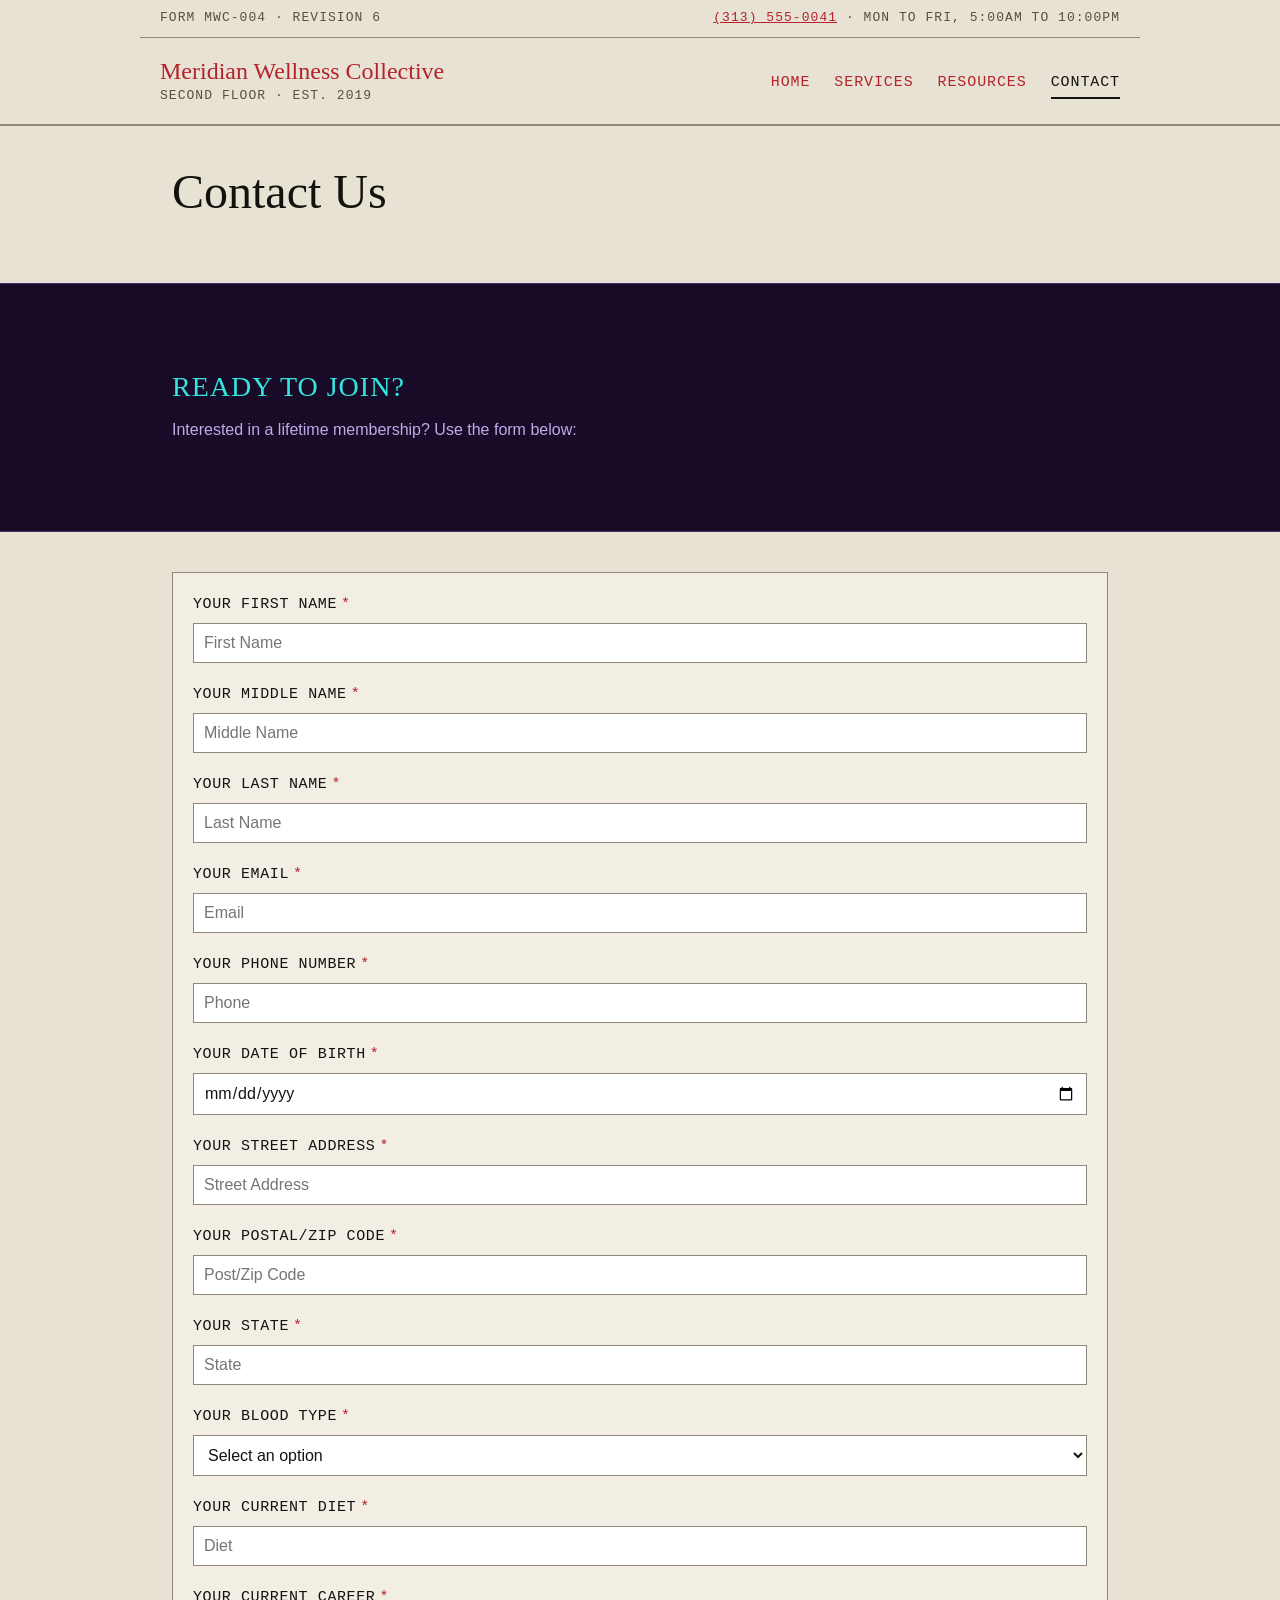
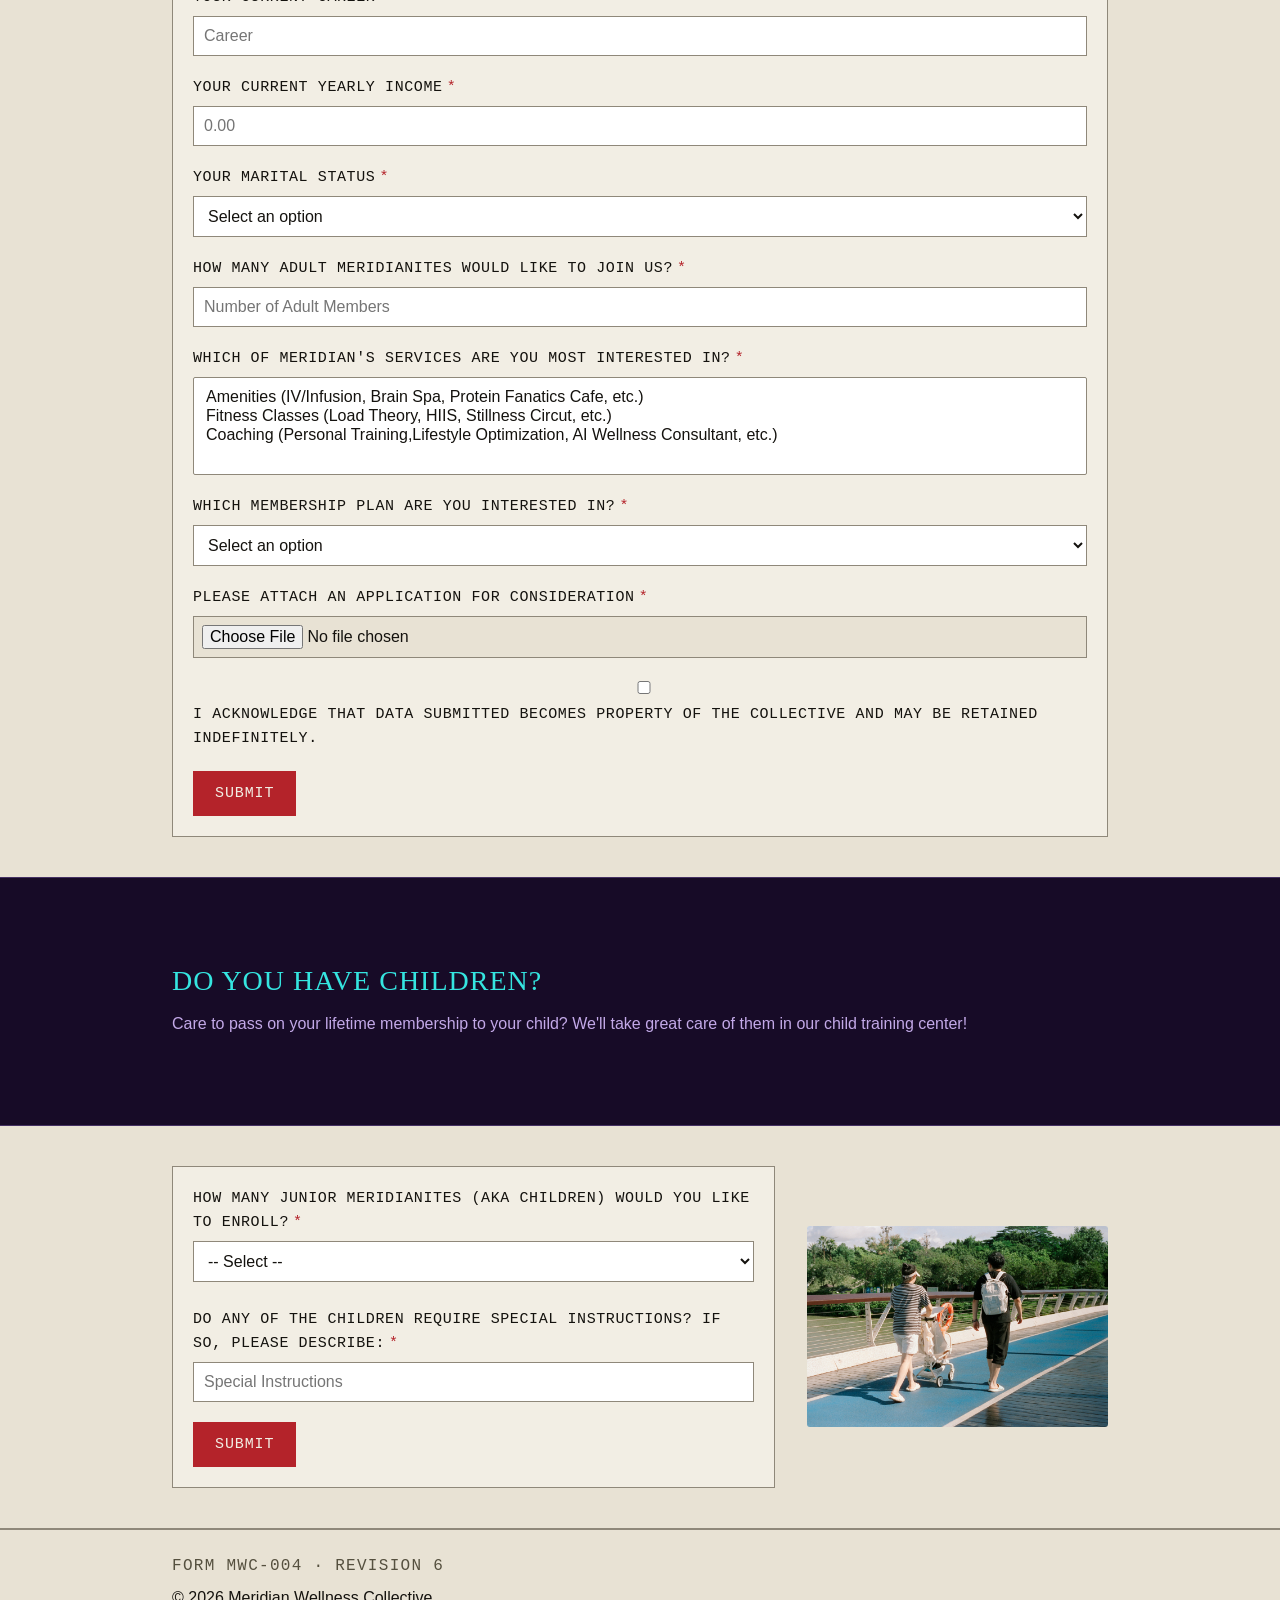
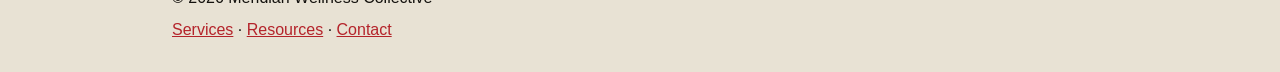
==== commit b6550b26: "Finalized Contact Page WOO!" ====
--- a/contact.html
+++ b/contact.html
@@ -4,8 +4,8 @@
 <head>
 <meta charset="UTF-8" />
 <meta name="viewport" content="width=device-width, initial-scale=1.0" />
-<title>Home | Meridian Wellness Collective</title>
-<meta name="description" content="Meridian Wellness Collective. A wellness facility on the second floor of the Meridian building in Detroit. Enrolment is ongoing." />
+<title>Contact | Meridian Wellness Collective</title>
+<meta name="description" content="Contact Meridian Wellness Collective to begin enrollment for you and your family." />
 <link rel="stylesheet" href="style.css" />
 </head>
 
@@ -37,7 +37,7 @@
     </nav>
     </div>
 </header>
-    <main class="main">
+    <main class="main" id="main">
         <section class="contact-heading">
             <div class="wrap">
                 <h1>Contact Us</h1>
@@ -101,7 +101,6 @@
                             <option value="ab-neg">AB-</option>
                             <option value="ab-pos">AB+</option>
                         </select>
-                        <!--<input type="text" id="blood" name="blood" required placeholder="Blood Type">-->
                     </div>
                     <div class="field">
                         <label for="diet">Your Current Diet<span class="required">*</span></label>
@@ -120,12 +119,11 @@
                         <select name="marital" id="marital" required>
                             <option value="" disabled selected hidden>Select an option</option>
                             <option value="single">Single (never married)</option>
-                            <option value="single">Married</option>
-                            <option value="single">Divorced</option>
-                            <option value="single">Widowed</option>
+                            <option value="married">Married</option>
+                            <option value="divorced">Divorced</option>
+                            <option value="widowed">Widowed</option>
                             <option value="complicated">It's Complicated</option>
                         </select>
-                        <!--<input type="text" id="marital" name="marital" required placeholder="Marital Status">-->
                     </div>
                     <div class="field">
                         <label for="numAdults">How many adult Meridianites would like to join us?<span class="required">*</span></label>
@@ -138,7 +136,6 @@
                             <option value="fitness-classes">Fitness Classes (Load Theory, HIIS, Stillness Circut, etc.)</option>
                             <option value="coaching">Coaching (Personal Training,Lifestyle Optimization, AI Wellness Consultant, etc.)</option>
                         </select>
-                        <!--<input type="text" id="services" name="services" required placeholder="Services">-->
                     </div>
                     <div class="field">
                         <label for="plan">Which membership plan are you interested in?<span class="required">*</span></label>
@@ -148,12 +145,17 @@
                             <option value="silver">Silver: $79.99/mo</option>
                             <option value="gold">Gold $149.99/mo</option>
                         </select>
-                        <!--<input type="text" id="plan" name="plan" required placeholder="Plan Selection">-->
                     </div>
                     <div class="field">
                         <label for="app">Please attach an application for consideration<span class="required">*</span></label>
-                        <input type="file" id="app" name="app" accept=".pdf">
-                    </div>
+                        <input type="file" id="app" name="app" required accept=".pdf">
+                    </div>
+                    <div class="field">
+                        <label>
+                        <input type="checkbox" required>
+                        I acknowledge that data submitted becomes property of the Collective and may be retained indefinitely.
+                        </label>
+                        </div>
                     <button type="submit">Submit</button>
                 </form>
             </div>
@@ -175,7 +177,7 @@
                         <select id="numChildren" name="numChildren">
                             <option value="">-- Select --</option>
                         </select>
-                            <div id="childrenContainer"></div>
+                            <div id="childrenContainer" aria-live="polite"></div>
                     </div>
                     <div class="field">
                         <label for="specialInstructions">Do any of the children require special instructions? If so, please describe:<span class="required">*</span></label>
--- a/style.css
+++ b/style.css
@@ -1,6 +1,5 @@
 /*Every section in the HTML needs a <div class="wrap"> directly
-inside it. That div is what creates page padding and the
-max width. Without it the text touches the screen edge. */
+inside it. */
 
 
 /* 1. Colors and fonts */
@@ -220,8 +219,9 @@
 
 
 /* 5. LAYOUT
-   Mobile first. One breakpoint at 768px, at the bottom of
-   this section. */
+   Mobile first. Everything in this section and in section 6
+   is the phone layout. The desktop rules live in section 5B
+   at the very BOTTOM of this file. */
 
 .wrap {
   max-width: 1000px;
@@ -515,72 +515,17 @@
 }
 
 
-/* 5B. BREAKPOINT
-   Everything above is the mobile layout. */
-
-h1 {
-  font-size: 3rem;
-}
-
-.promise {
-  font-size: 4rem;
-}
-
-.header-main {
-  flex-direction: row;
-  align-items: center;
-  justify-content: space-between;
-  gap: var(--gap-lg);
-}
-
-.header-cta {
-  align-self: center;
-}
-
-.split {
-  grid-template-columns: 1fr 1fr;
-  align-items: start;
-}
-
-.split-wide {
-  grid-template-columns: 1fr 1.4fr;
-}
-
-.stats {
-  grid-template-columns: repeat(3, 1fr);
-}
-
-.gallery {
-  grid-template-columns: repeat(3, 1fr);
-}
-
-.quotes {
-  grid-template-columns: repeat(3, 1fr);
-}
-
-.visit {
-  grid-template-columns: 1fr 1fr;
-}
-
-.svc-plans {
-  grid-template-columns: repeat(3, 1fr);
-}
-
-.resource-grid {
-  grid-template-columns: repeat(3, 1fr);
-}
-
-.supplemental-links {
-  grid-template-columns: repeat(2, 1fr);
-}
-
-.form-grid {
-  grid-template-columns: 1fr 1fr;
-}
+/* The 768px breakpoint used to sit here. It has been moved to
+   section 5B at the BOTTOM of this file. Section 6 below
+   redeclares several of the same grid selectors, and later
+   rules win, so the breakpoint has to come after section 6 to
+   have any effect. Do not move it back up here. */
 
 
 /* 6. PER PAGE
-   Add rules under your name. Prefix your class names. */
+   Add rules under your name. Prefix your class names.
+   These are the phone-width rules. Anything that should only
+   apply on a wide screen goes in section 5B at the bottom. */
 
 
 /* Home - Danny */
@@ -632,18 +577,13 @@
 }
 
 
-/* Before and after */
+/* Before and after. Side by side at every width, because the
+   comparison is the point. */
 .evidence {
-  display: grid;
-  grid-template-columns: 1fr;
-  gap: var(--gap-lg);
-  margin-bottom: var(--gap-lg);
-}
-
-.split .evidence {
   display: grid;
   grid-template-columns: 1fr 1fr;
   gap: var(--gap);
+  margin-bottom: var(--gap-lg);
 }
 
 .evidence figure {
@@ -771,7 +711,7 @@
   letter-spacing: 0.06em;
 }
 
-/* Membership plans, built by script.js from planData */
+/* Membership plans, built by script.js from PLAN_DATA */
 .svc-plans {
   display: grid;
   grid-template-columns: 1fr;
@@ -812,7 +752,7 @@
 
 
 /* Resources - Wyatt. Prefix: res- */
- 
+
 #res-page-head {
   font-size: 2.25rem;
   font-weight: normal;
@@ -927,7 +867,6 @@
   transition: transform 0.15s ease, box-shadow 0.15s ease;
 }
 
-
 .res-supplemental-links > a:hover {
   transform: translateY(-2px);
   box-shadow: 0 4px 10px rgba(0, 0, 0, 0.1);
@@ -964,16 +903,12 @@
 }
 
 @media (max-width: 480px) {
-  .supplemental-links {
-    grid-template-columns: 1fr;
-  }
-
-
-
   .res-supplemental-links {
     grid-template-columns: 1fr;
   }
 }
+
+
 /* Contact - Christina. Prefix: con- */
 
 form {
@@ -1060,20 +995,11 @@
   border-color: var(--paper-text);
 }
 
-@media (min-width: 768px) {
-  .wrap {
-    padding-left: 2rem;
-    padding-right: 2rem;
-  }
-  .wrap { padding-left: 2rem; padding-right: 2rem;}
-  } 
-
 .contact-heading {
   padding-bottom: 0;
 }
 
-.contact-banner{
-  padding-bottom:0;
+.contact-banner {
   background: var(--ad-bg);
   color: var(--ad-text);
   padding: 48px 0;
@@ -1081,32 +1007,106 @@
   border-bottom: 1px solid var(--ad-line);
 }
 
-.contact-banner h2{
+.contact-banner h2 {
   color: var(--ad-cyan);
   text-transform: uppercase;
   letter-spacing: 1px;
 }
 
-.contact-banner p{
+.contact-banner p {
   color: var(--ad-lilac);
 }
 
-.childcare-grid{
-  display:grid;
+.childcare-grid {
+  display: grid;
   grid-template-columns: 1fr;
-  gap:32px;
+  gap: 32px;
   align-items: center;
-}
-
-@media (min-width: 768px) {
-  .childcare-grid {
-    grid-template-columns: 2fr 1fr;
-  }
 }
 
 .childcare-image img {
   width: 100%;
   height: auto;
-  display:block;
-  border-radius:3px;
-}
+  display: block;
+  border-radius: 3px;
+}
+
+
+/* 5B. BREAKPOINT
+   Everything above this block is the phone layout. These are
+   the rules that only apply from 768px up.
+
+   THIS BLOCK MUST STAY AT THE END OF THE FILE. Section 6
+   declares .split-wide, .stats, .gallery, .quotes, .visit and
+   .svc-plans as single column. CSS applies the last matching
+   rule, so if this block moves above section 6 the desktop
+   layout silently stops working. */
+
+@media (min-width: 768px) {
+
+  /* Type scales up */
+  h1 {
+    font-size: 3rem;
+  }
+
+  .promise {
+    font-size: 4rem;
+  }
+
+  /* Page padding widens */
+  .wrap {
+    padding-left: 2rem;
+    padding-right: 2rem;
+  }
+
+  /* Header goes from stacked to a single row */
+  .header-main {
+    flex-direction: row;
+    align-items: center;
+    justify-content: space-between;
+    gap: var(--gap-lg);
+  }
+
+  .header-cta {
+    align-self: center;
+  }
+
+  /* Two column layouts */
+  .split {
+    grid-template-columns: 1fr 1fr;
+    align-items: start;
+  }
+
+  .split-wide {
+    grid-template-columns: 1fr 1.4fr;
+  }
+
+  .visit {
+    grid-template-columns: 1fr 1fr;
+  }
+
+  .form-grid {
+    grid-template-columns: 1fr 1fr;
+  }
+
+  .childcare-grid {
+    grid-template-columns: 2fr 1fr;
+  }
+
+  /* Three column layouts */
+  .stats {
+    grid-template-columns: repeat(3, 1fr);
+  }
+
+  .gallery {
+    grid-template-columns: repeat(3, 1fr);
+  }
+
+  .quotes {
+    grid-template-columns: repeat(3, 1fr);
+  }
+
+  .svc-plans {
+    grid-template-columns: repeat(3, 1fr);
+  }
+}
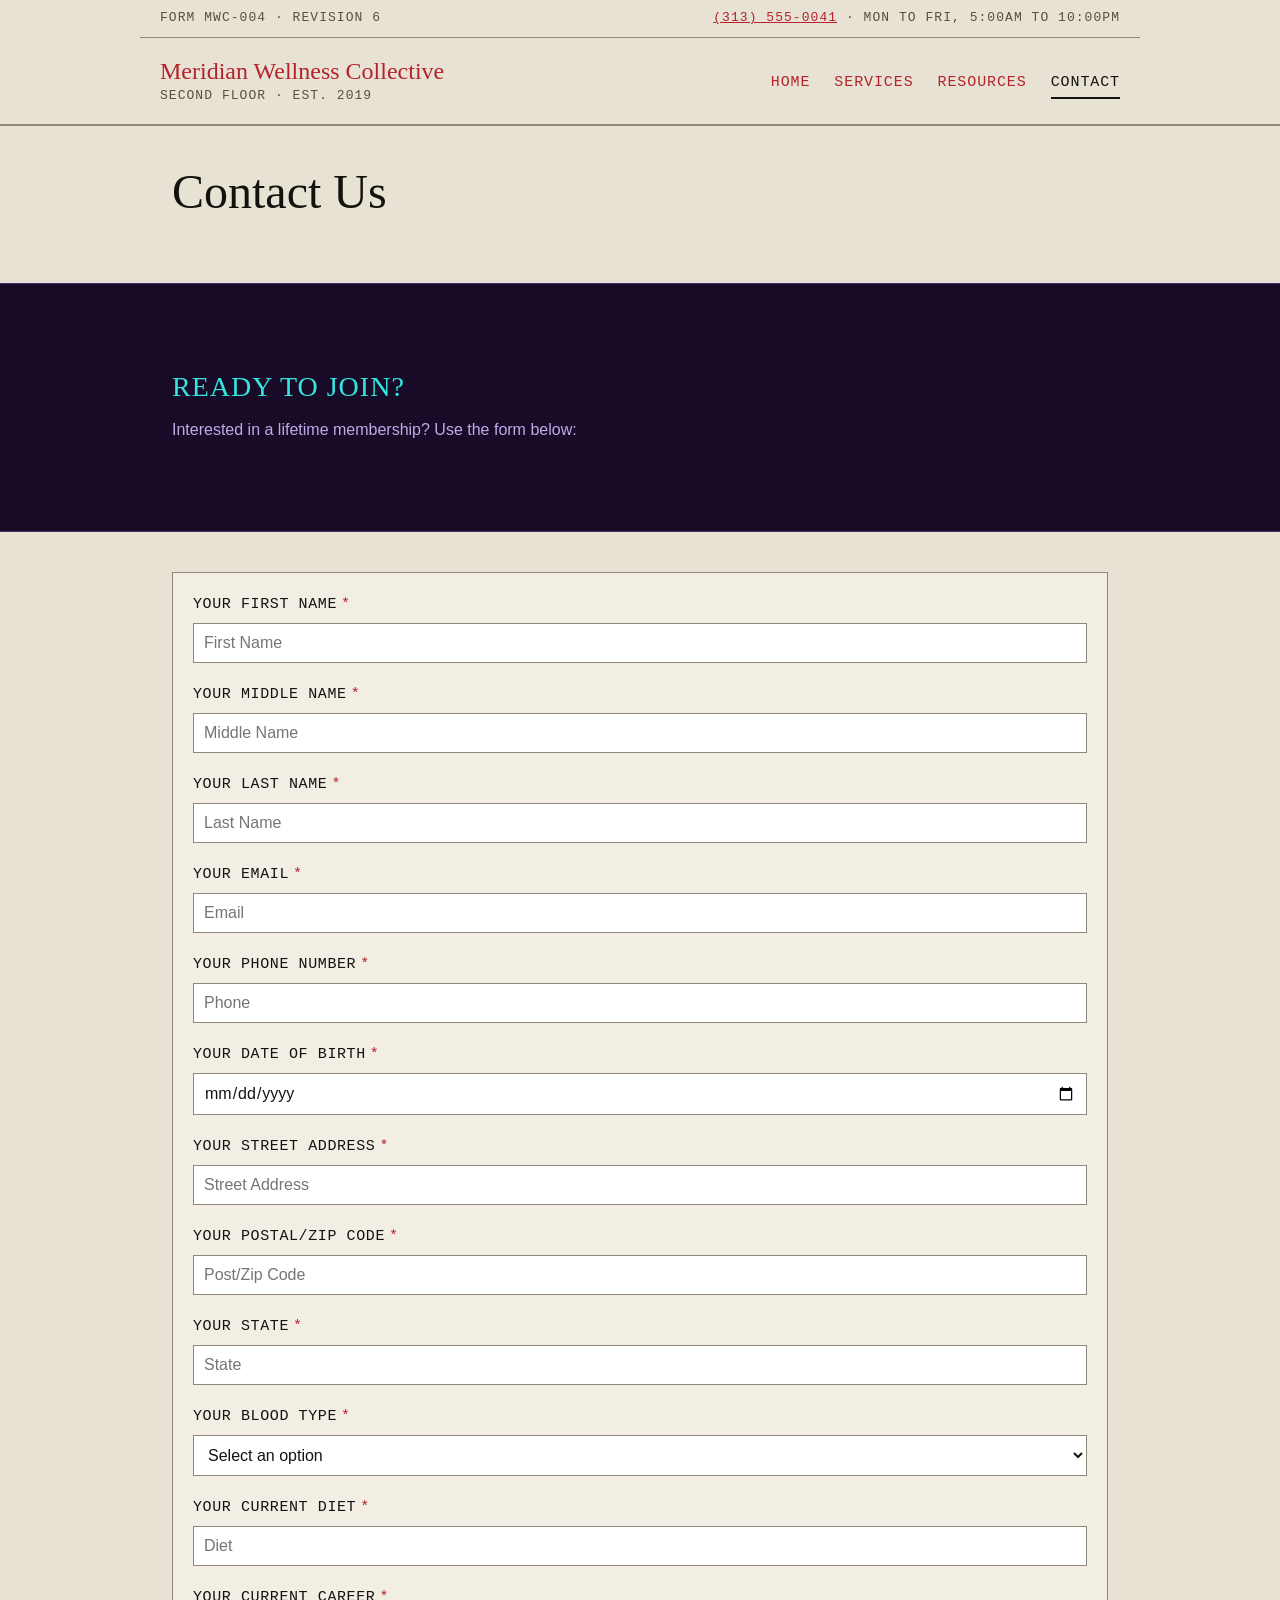
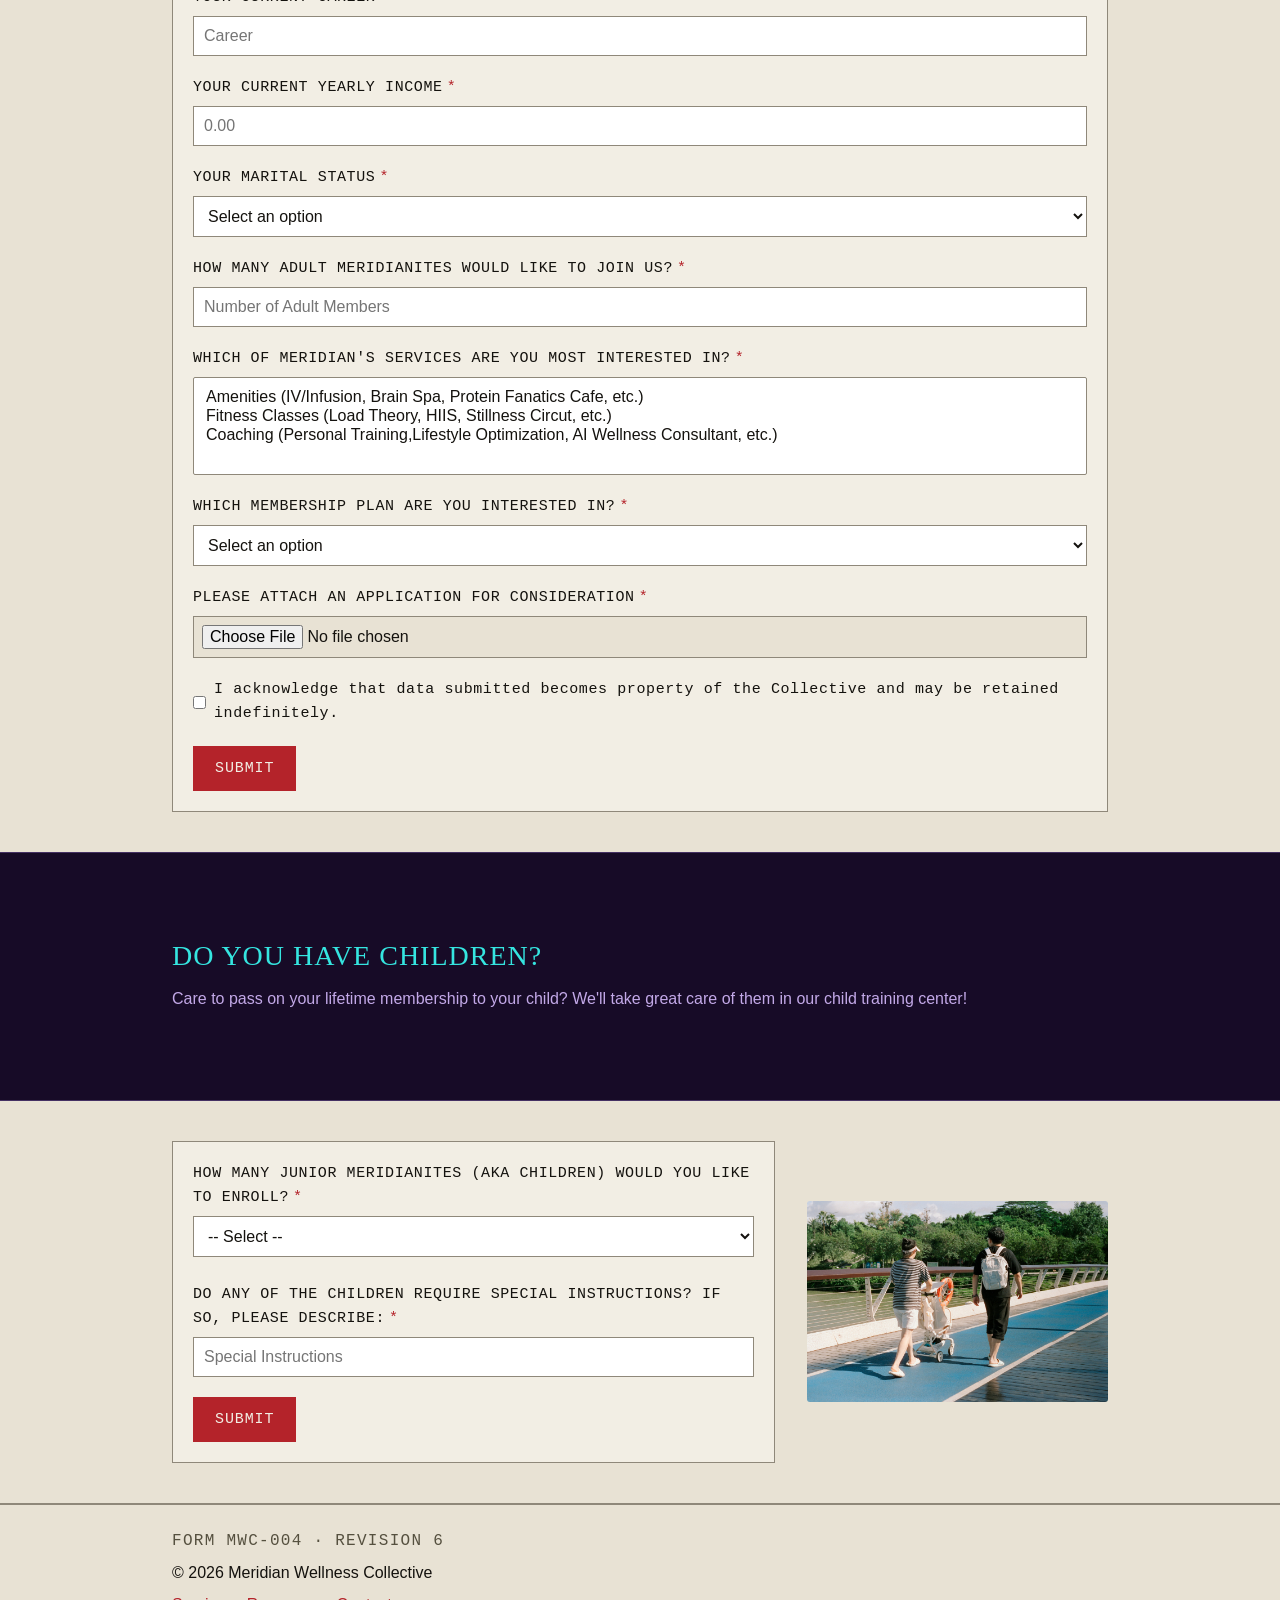
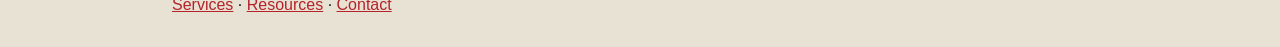
==== commit ab1bacb1: "final final" ====
--- a/contact.html
+++ b/contact.html
@@ -151,7 +151,7 @@
                         <input type="file" id="app" name="app" required accept=".pdf">
                     </div>
                     <div class="field">
-                        <label>
+                        <label class="checkbox-field">
                         <input type="checkbox" required>
                         I acknowledge that data submitted becomes property of the Collective and may be retained indefinitely.
                         </label>
--- a/style.css
+++ b/style.css
@@ -994,6 +994,18 @@
   background: var(--paper-text);
   border-color: var(--paper-text);
 }
+.checkbox-field {
+  display: flex;
+  align-items: center;
+  gap: 0.5rem;
+  text-transform: none;
+}
+
+.checkbox-field input[type="checkbox"] {
+  width: auto;
+  margin: 0;
+  flex-shrink: 0;
+}
 
 .contact-heading {
   padding-bottom: 0;
